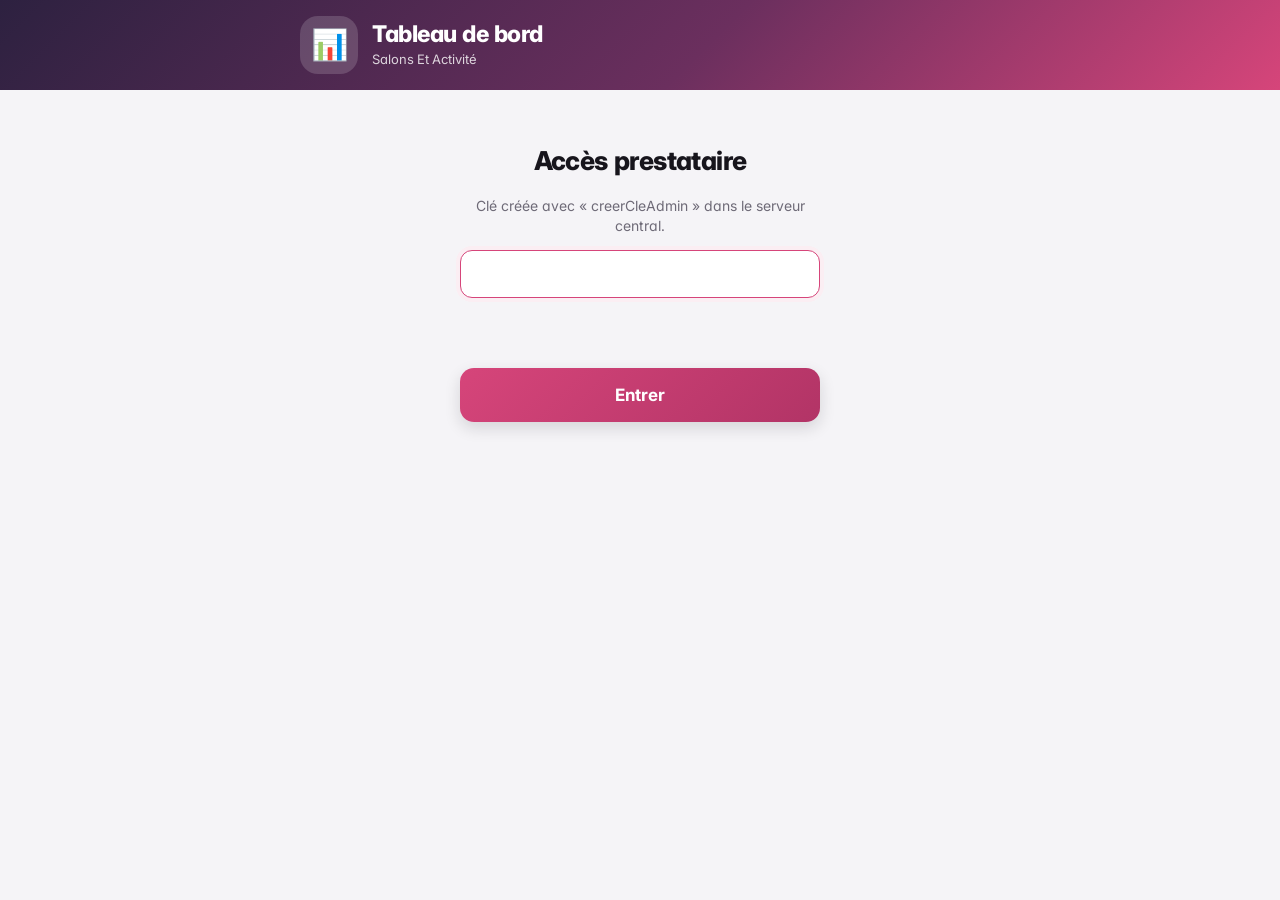
==== admin.html @ 856abd9c "Ouverture instantanee, journal allege, duree et taux horaire, import des clients, tableau de bord Co" ====
<!DOCTYPE html>
<html lang="fr">
<head>
<meta charset="utf-8">
<title>Tableau de bord – salons</title>
<meta name="viewport" content="width=device-width, initial-scale=1, viewport-fit=cover">
<meta name="robots" content="noindex, nofollow">
<meta name="theme-color" content="#17151c">
<meta name="color-scheme" content="light dark">
<link rel="icon" href="icon.svg" type="image/svg+xml">
<link rel="preconnect" href="https://fonts.googleapis.com">
<link rel="preconnect" href="https://fonts.gstatic.com" crossorigin>
<link href="https://fonts.googleapis.com/css2?family=Inter:wght@400;500;600;700;800&display=swap" rel="stylesheet">
<link rel="stylesheet" href="style.css?v=19">
<style>
  body { padding-bottom: 40px; }
  .chiffres { display: grid; grid-template-columns: repeat(2, minmax(0, 1fr)); gap: 10px; margin-bottom: 10px; }
  @media (min-width: 640px) { .chiffres { grid-template-columns: repeat(4, minmax(0, 1fr)); } }
  .etat { display: inline-flex; align-items: center; gap: 6px; font-size: 12px; font-weight: 700; padding: 3px 10px; border-radius: 999px; white-space: nowrap; }
  .etat.actif { background: var(--vert-clair); color: var(--vert); }
  .etat.calme { background: var(--alerte-fond); color: var(--alerte-texte); }
  .etat.endormi { background: var(--danger-clair); color: var(--rouge); }
  .etat.jamais { background: var(--fond); color: var(--gris); }
  .salon .ligne2 a { color: var(--rose); font-weight: 600; text-decoration: none; }
  .mini { display: flex; align-items: flex-end; gap: 3px; height: 28px; margin-top: 10px; }
  .mini i { flex: 1; background: var(--rose); border-radius: 3px 3px 0 0; min-height: 2px; opacity: .85; }
  .mini i.vide { background: var(--trait); }
  .legende-mini { display: flex; justify-content: space-between; font-size: 11px; color: var(--gris); margin-top: 3px; }
</style>
</head>
<body>
<header class="appbar">
  <div class="logo-entete logo-emoji" aria-hidden="true">📊</div>
  <div class="appbar-texte">
    <div class="titre">Tableau de bord</div>
    <div class="sous" id="sous">Salons et activité</div>
  </div>
</header>
<main>
  <section id="connexion" class="cache ecran-pin">
    <h1 class="titre-ecran" style="text-align:center">Accès prestataire</h1>
    <p class="discret" style="text-align:center">Clé créée avec « creerCleAdmin » dans le serveur central.</p>
    <input type="password" id="cle" autocomplete="off" aria-label="Clé" onkeydown="if(event.key==='Enter')entrer()">
    <p id="erreur" class="pin-msg"></p>
    <button class="gros" onclick="entrer()">Entrer</button>
  </section>
  <div id="chargement" class="chargement cache">Chargement…</div>
  <section id="tableau" class="cache">
    <div class="chiffres">
      <div class="stat vedette">Salons<b id="nbSalons">0</b></div>
      <div class="stat">Actifs (7 jours)<b id="nbActifs">0</b></div>
      <div class="stat">Saisies ce mois<b id="nbMois">0</b></div>
      <div class="stat">Jamais utilisés<b id="nbJamais">0</b></div>
    </div>
    <div class="filtres" id="filtres">
      <button class="puce on" data-f="tous">Tous</button>
      <button class="puce" data-f="actif">Actifs</button>
      <button class="puce" data-f="calme">Calmes</button>
      <button class="puce" data-f="endormi">À relancer</button>
      <button class="puce" data-f="jamais">Jamais utilisés</button>
    </div>
    <div id="liste" style="margin-top:12px"></div>
    <p class="discret">Actif : saisie dans les 7 derniers jours · Calme : 8 à 30 jours · À relancer : plus de 30 jours · Jamais utilisé : aucune saisie.
      L'activité est enregistrée depuis le 27/11/2026.</p>
    <button class="lien" onclick="sortir()">Se déconnecter</button>
  </section>
</main>
<div id="msg" class="msg" role="status"></div>
<script>
'use strict';
var SERVEUR = 'https://script.google.com/macros/s/AKfycbxWejimyOL5FGpNqy3qYO6JLQZswiVAsl_CDho2ueERr3MP3WwFob3f8E_UDSnLzZQE/exec';
var donnees = null, filtre = 'tous';
function $(id) { return document.getElementById(id); }
function el(tag, cls, txt) { var e = document.createElement(tag); if (cls) e.className = cls; if (txt !== undefined) e.textContent = txt; return e; }
function lsGet(k) { try { return localStorage.getItem(k); } catch (e) { return null; } }
function lsSet(k, v) { try { localStorage.setItem(k, v); } catch (e) { /* rien */ } }
function lsDel(k) { try { localStorage.removeItem(k); } catch (e) { /* rien */ } }
var jours = function (iso) { return iso ? Math.floor((Date.now() - new Date(iso).getTime()) / 864e5) : null; };
var depuis = function (iso) { var j = jours(iso); return j === null ? 'jamais' : j === 0 ? 'aujourd\'hui' : j === 1 ? 'hier' : 'il y a ' + j + ' jours'; };
var dateFr = function (iso) { return iso ? new Date(iso).toLocaleDateString('fr-FR') : ''; };

function etat(s) {
  var j = jours(s.saisie);
  if (j === null) return 'jamais';
  return j <= 7 ? 'actif' : j <= 30 ? 'calme' : 'endormi';
}
var LIBELLES = { actif: '● Actif', calme: '● Calme', endormi: '● À relancer', jamais: '○ Jamais utilisé' };

function entrer() {
  var cle = $('cle').value.trim() || lsGet('cle_admin_suivi') || '';
  if (!cle) return montrerConnexion();
  $('connexion').classList.add('cache'); $('chargement').classList.remove('cache');
  fetch(SERVEUR, { method: 'POST', credentials: 'omit', body: JSON.stringify({ action: 'admin', cle: cle }) })
    .then(function (r) { return r.json(); })
    .then(function (j) {
      if (!j.ok) throw new Error(j.erreur);
      lsSet('cle_admin_suivi', cle); donnees = j.data; afficher();
    })
    .catch(function (e) { lsDel('cle_admin_suivi'); montrerConnexion(e && e.message && !/fetch/i.test(e.message) ? e.message : 'Pas de connexion internet.'); });
}
function montrerConnexion(msg) {
  $('chargement').classList.add('cache'); $('tableau').classList.add('cache'); $('connexion').classList.remove('cache');
  $('erreur').textContent = msg || ''; $('cle').value = ''; $('cle').focus();
}
function sortir() { lsDel('cle_admin_suivi'); montrerConnexion(); }

function afficher() {
  var salons = donnees.salons.slice();
  var moisCourant = new Date().toISOString().slice(0, 7);
  salons.forEach(function (s) { s.etat = etat(s); s.nbMois = (s.mois || {})[moisCourant] || 0; });
  salons.sort(function (a, b) { return (b.saisie || b.vu || b.inscrit || '').localeCompare(a.saisie || a.vu || a.inscrit || ''); });
  $('nbSalons').textContent = salons.length;
  $('nbActifs').textContent = salons.filter(function (s) { return s.etat === 'actif'; }).length;
  $('nbMois').textContent = salons.reduce(function (t, s) { return t + s.nbMois; }, 0);
  $('nbJamais').textContent = salons.filter(function (s) { return s.etat === 'jamais'; }).length;
  $('sous').textContent = 'Mis à jour ' + new Date(donnees.maintenant).toLocaleTimeString('fr-FR', { hour: '2-digit', minute: '2-digit' });
  var z = $('liste'); z.innerHTML = '';
  var liste = salons.filter(function (s) { return filtre === 'tous' || s.etat === filtre; });
  if (!liste.length) z.appendChild(el('p', 'discret', 'Aucun salon ici.'));
  liste.forEach(function (s) {
    var k = el('div', 'carte salon');
    var l1 = el('div', 'ligne1'); l1.appendChild(el('span', '', s.nom)); l1.appendChild(el('span', 'etat ' + s.etat, LIBELLES[s.etat]));
    k.appendChild(l1);
    k.appendChild(el('div', 'ligne2', [s.metier, s.inscrit ? 'inscrit le ' + dateFr(s.inscrit) : 'installé à la main'].filter(Boolean).join(' · ')));
    k.appendChild(el('div', 'ligne2', 'Dernière saisie : ' + depuis(s.saisie) + ' · dernière ouverture : ' + depuis(s.vu) + ' · ' + s.nbMois + ' saisie' + (s.nbMois > 1 ? 's' : '') + ' ce mois'));
    // Saisies des 6 derniers mois
    var mini = el('div', 'mini'), mois = [], max = 1;
    for (var i = 5; i >= 0; i--) { var d = new Date(); d.setDate(1); d.setMonth(d.getMonth() - i); var cle = d.toISOString().slice(0, 7); var n = (s.mois || {})[cle] || 0; mois.push([cle, n]); max = Math.max(max, n); }
    mois.forEach(function (m) { var b = el('i', m[1] ? '' : 'vide'); b.style.height = Math.max(8, m[1] / max * 100) + '%'; b.title = m[0] + ' : ' + m[1] + ' saisie(s)'; mini.appendChild(b); });
    k.appendChild(mini);
    var lg = el('div', 'legende-mini'); lg.appendChild(el('span', '', 'il y a 6 mois')); lg.appendChild(el('span', '', 'ce mois')); k.appendChild(lg);
    var l3 = el('div', 'ligne2');
    if (s.email) { var a = el('a', '', '✉️ ' + s.email); a.href = 'mailto:' + s.email; l3.appendChild(a); l3.appendChild(document.createTextNode('  ')); }
    // (pas de lien direct : l'ouvrir ici remplacerait ton propre salon sur cet appareil)
    var o = el('a', '', '🔗 Copier son lien'); o.href = '#'; o.onclick = function (ev) { ev.preventDefault(); if (navigator.clipboard) navigator.clipboard.writeText(s.lien).then(function () { var m = $('msg'); m.textContent = '✅ Lien copié'; m.style.display = 'block'; setTimeout(function () { m.style.display = 'none'; }, 2000); }); }; l3.appendChild(o);
    k.appendChild(l3);
    z.appendChild(k);
  });
  $('chargement').classList.add('cache'); $('connexion').classList.add('cache'); $('tableau').classList.remove('cache');
}
document.querySelectorAll('#filtres .puce').forEach(function (b) {
  b.onclick = function () { filtre = b.dataset.f; document.querySelectorAll('#filtres .puce').forEach(function (x) { x.classList.toggle('on', x === b); }); afficher(); };
});
if (lsGet('cle_admin_suivi')) entrer(); else montrerConnexion();
</script>
</body>
</html>
---- style.css ----
/* ===== Suivi des prestations – design 2 =====
   Couleurs pilotées par le thème du salon (variables réglées par l'application) :
   --prune (foncé), --rose (accent), --rose-2 (accent clair), --rose-clair (fond teinté),
   --degrade (en-têtes), --degrade-bouton (boutons). */
:root {
  --prune: #3b2a4f;
  --rose: #d6457a;
  --rose-2: #ee7aa2;
  --rose-clair: #fbeef3;
  --degrade: linear-gradient(135deg, #2d2140 0%, #6b2f5e 55%, #d6457a 100%);
  --degrade-bouton: linear-gradient(135deg, #d6457a 0%, #b23466 100%);
  --vert: #138a5b;
  --vert-clair: #e6f5ee;
  --rouge: #c8333d;
  --texte: #17151c;
  --texte-2: #5d5966;
  --gris: #6e6a77;
  --trait: #e9e7ee;
  --fond: #f5f4f7;
  --carte: #ffffff;
  --rayon: 16px;
  --ombre: 0 1px 2px rgba(23, 21, 28, .05), 0 4px 16px rgba(23, 21, 28, .05);
  --ombre-forte: 0 8px 24px rgba(23, 21, 28, .16);
  --nav-h: 72px;
  --champ: #ffffff;
  --teinte: var(--rose-clair);
  --accent-texte: var(--prune);
  --puce-on: var(--prune);
  --entete-table: var(--entete-table);
  --verre: rgba(255, 255, 255, .95);
  --danger-clair: var(--danger-clair);
  --alerte-fond: #fff6e6;
  --alerte-texte: #8a5a00;
  --discret-2: #c4c0cb;
  --nav-inactif: #9a96a3;
  --annee-prec: #cfcbd6;
  color-scheme: light;
}
* { box-sizing: border-box; -webkit-tap-highlight-color: transparent; }
html { scroll-behavior: smooth; }
body {
  margin: 0; background: var(--fond); color: var(--texte);
  font-family: "Inter", -apple-system, "Segoe UI", Roboto, Arial, sans-serif; font-size: 16px; line-height: 1.45;
  -webkit-font-smoothing: antialiased; padding-bottom: calc(var(--nav-h) + 28px + env(safe-area-inset-bottom));
  font-feature-settings: "tnum" 1, "cv11" 1;
}
button { font-family: inherit; }
.cache { display: none !important; }

/* ---------- En-tête ---------- */
.appbar {
  position: sticky; top: 0; z-index: 8; background: var(--degrade); color: #fff;
  padding: calc(14px + env(safe-area-inset-top)) 20px 14px;
}
.appbar-texte { max-width: 680px; margin: 0 auto; }
.appbar .titre {
  font-size: 23px; font-weight: 800; letter-spacing: -.5px; line-height: 1.15;
  display: -webkit-box; -webkit-line-clamp: 2; -webkit-box-orient: vertical; overflow: hidden; overflow-wrap: anywhere;
}
.appbar .sous { font-size: 13px; opacity: .8; margin-top: 3px; text-transform: capitalize; }
.logo-entete {
  flex: 0 0 auto; width: 58px; height: 58px; border-radius: 18px; overflow: hidden; background: #fff;
  box-shadow: 0 4px 14px rgba(0, 0, 0, .22); display: flex; align-items: center; justify-content: center;
}
.logo-entete img { width: 100%; height: 100%; object-fit: cover; }
.logo-entete.logo-emoji { background: rgba(255, 255, 255, .16); box-shadow: none; font-size: 30px; }

main { max-width: 680px; margin: 0 auto; padding: 18px 16px 8px; }
section { animation: entree .22s ease; }
@keyframes entree { from { opacity: 0; transform: translateY(4px); } to { opacity: 1; transform: none; } }

/* ---------- Titres et textes ---------- */
.titre-ecran { font-size: 26px; font-weight: 800; letter-spacing: -.6px; margin: 4px 0 16px; color: var(--texte); }
.titre-section { font-size: 13px; font-weight: 700; text-transform: uppercase; letter-spacing: .6px; color: var(--gris); margin: 26px 2px 10px; }
.titre-bloc { font-size: 17px; font-weight: 700; margin: 0 0 12px; display: flex; align-items: center; }
h2 { font-size: 17px; font-weight: 700; }
.sous-titre { font-size: 13px; font-weight: 700; color: var(--gris); text-transform: uppercase; letter-spacing: .5px; margin: 18px 0 8px; }
.discret { color: var(--gris); font-size: 14px; }
.etiquette { display: block; font-size: 13px; font-weight: 600; color: var(--texte-2); margin: 14px 0 6px; }
.etape {
  display: inline-flex; width: 24px; height: 24px; border-radius: 8px; background: var(--teinte); color: var(--rose);
  align-items: center; justify-content: center; font-size: 13px; font-weight: 800; margin-right: 10px;
}

/* ---------- Champs ---------- */
input[type=text], input[type=search], input[type=number], input[type=date], input[type=time], input[type=password], input[type=tel], select, textarea {
  width: 100%; font-size: 16px; font-family: inherit; color: var(--texte); background: var(--champ);
  border: 1.5px solid var(--trait); border-radius: 12px; padding: 12px 14px; min-height: 48px;
  transition: border-color .15s, box-shadow .15s; -webkit-appearance: none; appearance: none;
}
select { background-image: linear-gradient(45deg, transparent 50%, var(--gris) 50%), linear-gradient(135deg, var(--gris) 50%, transparent 50%);
  background-position: calc(100% - 20px) 50%, calc(100% - 15px) 50%; background-size: 5px 5px; background-repeat: no-repeat; padding-right: 36px; }
textarea { resize: vertical; min-height: 96px; }
input:focus, select:focus, textarea:focus { outline: none; border-color: var(--rose); box-shadow: 0 0 0 4px var(--teinte); }
::placeholder { color: var(--gris); opacity: .75; }
.champ-recherche { position: relative; }
.champ-recherche svg { position: absolute; left: 14px; top: 50%; transform: translateY(-50%); color: var(--gris); }
.champ-recherche input { padding-left: 42px; }

/* ---------- Cartes ---------- */
.carte { background: var(--carte); border: 1px solid var(--trait); border-radius: var(--rayon); padding: 16px; margin-bottom: 10px; box-shadow: var(--ombre); }
.carte .ligne1 { display: flex; justify-content: space-between; align-items: center; gap: 10px; font-weight: 700; }
.carte .ligne2 { color: var(--gris); font-size: 14px; margin-top: 4px; line-height: 1.4; }
.cliquable { cursor: pointer; transition: transform .1s, box-shadow .15s; }
.cliquable:active { transform: scale(.985); }
.chevron { color: var(--discret-2); font-size: 22px; line-height: 1; font-weight: 400; }
.bloc { background: var(--carte); border: 1px solid var(--trait); border-radius: 20px; padding: 18px 16px; margin-bottom: 12px; box-shadow: var(--ombre); }
.badge { display: inline-block; background: var(--vert-clair); color: var(--vert); border-radius: 999px; padding: 3px 10px; font-size: 12px; font-weight: 700; white-space: nowrap; }

/* ---------- Boutons ---------- */
.gros {
  width: 100%; min-height: 54px; padding: 14px 18px; border: none; border-radius: 14px; background: var(--degrade-bouton); color: #fff;
  font-size: 17px; font-weight: 700; letter-spacing: -.1px; margin-top: 18px; cursor: pointer; box-shadow: 0 6px 16px rgba(23, 21, 28, .14);
  transition: transform .1s, opacity .2s;
}
.gros:active { transform: scale(.98); }
.gros:disabled { opacity: .5; box-shadow: none; }
.gros.secondaire { background: var(--carte); color: var(--rose); border: 1.5px solid var(--rose); box-shadow: none; }
.bouton-lien { display: block; text-align: center; text-decoration: none; line-height: 26px; }
.lien { background: none; border: none; color: var(--rose); font-size: 15px; font-weight: 600; cursor: pointer; padding: 8px 0; min-height: 40px; }
.lien.danger { color: var(--rouge); }
.retour { margin: -4px 0 4px; }

/* ---------- Accueil ---------- */
.hero { background: var(--degrade); color: #fff; border-radius: 24px; padding: 22px 20px 20px; box-shadow: var(--ombre-forte); margin-bottom: 12px; }
.hero-label { font-size: 13px; font-weight: 600; opacity: .85; text-transform: uppercase; letter-spacing: .6px; }
.hero-montant { font-size: 44px; font-weight: 800; letter-spacing: -1.5px; margin: 6px 0 2px; }
.hero-sous { font-size: 15px; opacity: .9; }
.hero-bouton {
  margin-top: 18px; width: 100%; min-height: 50px; border: none; border-radius: 14px; background: #fff; color: var(--prune);
  font-size: 16px; font-weight: 700; display: flex; align-items: center; justify-content: center; gap: 8px; cursor: pointer;
}
.raccourcis { display: grid; grid-template-columns: repeat(3, minmax(0, 1fr)); gap: 10px; margin-top: 2px; }
.raccourci {
  background: var(--carte); border: 1px solid var(--trait); border-radius: 16px; padding: 14px 8px; min-height: 84px; box-shadow: var(--ombre);
  display: flex; flex-direction: column; align-items: center; justify-content: center; gap: 8px; font-size: 13px; font-weight: 600; color: var(--texte); cursor: pointer;
}
.raccourci-icone { width: 38px; height: 38px; border-radius: 12px; background: var(--teinte); color: var(--rose); display: flex; align-items: center; justify-content: center; }
body.sans-achats .raccourcis { grid-template-columns: repeat(2, minmax(0, 1fr)); }

/* ---------- Saisie ---------- */
.liste { display: flex; flex-direction: column; gap: 8px; margin-top: 10px; }
.choix {
  display: flex; justify-content: space-between; align-items: center; gap: 8px; padding: 14px 16px; min-height: 54px; border-radius: 14px;
  border: 1.5px solid var(--trait); background: var(--carte); font-size: 16px; font-weight: 600; cursor: pointer; text-align: left; width: 100%; color: var(--texte);
}
.choix small { color: var(--gris); font-size: 13px; font-weight: 500; text-align: right; }
.choix.nouvelle { border-style: dashed; border-color: var(--rose-2); background: var(--teinte); color: var(--rose); }
.selection {
  display: flex; justify-content: space-between; align-items: center; padding: 14px 16px; border-radius: 14px;
  background: var(--teinte); border: 1.5px solid var(--rose); font-size: 18px; font-weight: 700; color: var(--accent-texte);
}
.grille { display: grid; grid-template-columns: repeat(2, minmax(0, 1fr)); gap: 8px; }
.presta {
  position: relative; padding: 12px; border-radius: 14px; border: 1.5px solid var(--trait); background: var(--carte); color: var(--texte);
  font-size: 14px; font-weight: 600; line-height: 1.3; text-align: left; min-height: 64px; cursor: pointer; transition: border-color .12s, background .12s;
}
.presta b { display: block; font-size: 14px; color: var(--rose); margin-top: 4px; font-weight: 700; }
.presta.on { border-color: var(--rose); background: var(--teinte); color: var(--accent-texte); box-shadow: inset 0 0 0 1px var(--rose); }
.presta.on::after {
  content: "✓"; position: absolute; top: 8px; right: 10px; width: 20px; height: 20px; border-radius: 50%; background: var(--rose); color: #fff;
  font-size: 12px; font-weight: 800; display: flex; align-items: center; justify-content: center;
}
.options .presta { min-height: 52px; }
.total { display: flex; align-items: center; gap: 10px; }
.total input { max-width: 160px; font-size: 24px; font-weight: 800; }
.euro-grand { font-size: 22px; font-weight: 700; color: var(--gris); }
.fidelite { padding: 12px 14px; border-radius: 12px; font-size: 15px; margin-top: 12px; line-height: 1.4; }
.fidelite.offre { background: var(--vert-clair); color: var(--vert); font-weight: 700; border: 1.5px solid var(--vert); }
.fidelite.info { background: var(--fond); color: var(--texte-2); }
.paiements { display: flex; flex-wrap: wrap; gap: 8px; }
.quand { display: grid; grid-template-columns: 1.4fr 1fr; gap: 10px; }
body.sans-heure .quand { grid-template-columns: 1fr; }

/* Barre d'encaissement fixe (au-dessus de la navigation) */
.barre-caisse {
  position: fixed; left: 0; right: 0; bottom: calc(var(--nav-h) + env(safe-area-inset-bottom)); z-index: 6;
  background: var(--verre); backdrop-filter: blur(16px); -webkit-backdrop-filter: blur(16px);
  border-top: 1px solid var(--trait); padding: 10px 16px; display: flex; align-items: center; gap: 14px;
}
.barre-caisse > * { max-width: 680px; }
.barre-caisse-texte { display: flex; flex-direction: column; min-width: 0; flex: 1 1 auto; padding-left: max(0px, calc((100vw - 680px) / 2)); }
.barre-caisse-texte span { font-size: 12px; font-weight: 600; color: var(--gris); text-transform: uppercase; letter-spacing: .5px; }
.barre-caisse-texte b { font-size: 24px; font-weight: 800; letter-spacing: -.6px; color: var(--texte); white-space: nowrap; overflow: hidden; text-overflow: ellipsis; }
.barre-caisse .gros { width: auto; flex: 0 0 auto; margin: 0; min-height: 50px; padding: 12px 26px; margin-right: max(0px, calc((100vw - 680px) / 2)); }
body.en-saisie { padding-bottom: calc(var(--nav-h) + 96px + env(safe-area-inset-bottom)); }

/* Confirmation */
.succes { text-align: center; padding: 28px 4px; }
.succes-rond {
  width: 76px; height: 76px; margin: 10px auto 14px; border-radius: 50%; background: var(--vert-clair); color: var(--vert);
  display: flex; align-items: center; justify-content: center; font-size: 36px; font-weight: 800; animation: rebond .45s ease;
}
@keyframes rebond { 0% { transform: scale(.5); } 70% { transform: scale(1.1); } 100% { transform: scale(1); } }
.succes-montant { font-size: 32px; font-weight: 800; letter-spacing: -1px; margin: 10px 0 6px; }
.encaisser-ligne { font-size: 20px; font-weight: 800; margin-top: 14px; }
.encaisser-ligne:empty { display: none; }

/* ---------- Clients ---------- */
.filtres { display: flex; gap: 8px; overflow-x: auto; padding: 12px 2px 4px; scrollbar-width: none; }
.filtres::-webkit-scrollbar { display: none; }
.puce {
  flex: 0 0 auto; padding: 9px 14px; min-height: 40px; border-radius: 999px; border: 1.5px solid var(--trait); background: var(--carte);
  font-size: 14px; font-weight: 600; cursor: pointer; white-space: nowrap; color: var(--texte-2);
}
.puce.on { background: var(--puce-on); border-color: var(--puce-on); color: #fff; }
.trier { display: flex; align-items: center; gap: 10px; margin-top: 10px; font-size: 14px; font-weight: 600; color: var(--gris); }
.trier select { flex: 1; font-size: 15px; min-height: 44px; padding: 10px 36px 10px 12px; }
.points { display: flex; gap: 5px; margin-top: 10px; }
.points i { width: 16px; height: 16px; border-radius: 50%; border: 2px solid var(--trait); background: var(--carte); }
.points i.plein { background: var(--rose); border-color: var(--rose); }
.points i.cadeau { border-color: var(--vert); border-style: dashed; }
.liens-clientes { display: flex; flex-wrap: wrap; gap: 8px; margin-top: 10px; }
.liens-clientes .puce { background: var(--teinte); border-color: transparent; color: var(--accent-texte); }

/* Fiche */
.fiche-entete { background: var(--degrade); color: #fff; border: none; box-shadow: var(--ombre-forte); padding: 20px; }
.fiche-entete .ligne2 { color: rgba(255, 255, 255, .85); }
.fiche-entete .points i { border-color: rgba(255, 255, 255, .55); background: transparent; }
.fiche-entete .points i.plein { background: #fff; border-color: #fff; }
.fiche-entete .points i.cadeau { border-color: #aef0cf; }
.fiche-nom { font-size: 26px; font-weight: 800; letter-spacing: -.6px; }
.contact { display: flex; flex-wrap: wrap; gap: 8px; margin-top: 10px; }
.bouton-contact {
  flex: 1 1 40%; text-align: center; padding: 12px; min-height: 46px; border-radius: 12px; background: var(--teinte); color: var(--accent-texte);
  font-weight: 700; text-decoration: none; font-size: 15px;
}

/* ---------- Statistiques et bilan ---------- */
.stats { display: grid; grid-template-columns: repeat(2, minmax(0, 1fr)); gap: 10px; margin-bottom: 10px; }
.stat {
  background: var(--carte); border: 1px solid var(--trait); border-radius: var(--rayon); padding: 14px 16px; box-shadow: var(--ombre);
  font-size: 12px; font-weight: 700; color: var(--gris); text-transform: uppercase; letter-spacing: .5px;
}
.stat b { display: block; font-size: 26px; font-weight: 800; letter-spacing: -.8px; color: var(--texte); margin-top: 6px; text-transform: none; }
.stat.vedette { background: var(--degrade); border: none; color: rgba(255, 255, 255, .85); }
.stat.vedette b { color: #fff; }
.stat-large { margin-bottom: 10px; }
body.sans-achats .stats-annee { grid-template-columns: 1fr; }
.jauge .ligne1 { margin-bottom: 10px; }
.jauge .fond { height: 10px; border-radius: 6px; background: var(--fond); overflow: hidden; }
.jauge .plein { height: 100%; border-radius: 6px; background: var(--degrade-bouton); transition: width .6s ease; }
.jauge.alerte .plein { background: linear-gradient(135deg, #f59f00, #d64545); }
.jauge .ligne2 { margin-top: 10px; }
.cat { margin-bottom: 14px; }
.cat:last-child { margin-bottom: 0; }
.cat .ligne1 { font-weight: 600; font-size: 15px; }
.barre { height: 8px; border-radius: 5px; background: var(--rose); margin-top: 6px; opacity: .85; }
.negatif { color: var(--rouge) !important; }
.table-boite { background: var(--carte); border: 1px solid var(--trait); border-radius: var(--rayon); overflow-x: auto; box-shadow: var(--ombre); }
table { width: 100%; border-collapse: collapse; }
th { background: var(--entete-table); color: var(--gris); font-size: 12px; text-transform: uppercase; letter-spacing: .4px; font-weight: 700; }
td, th { padding: 12px 12px; border-bottom: 1px solid var(--trait); text-align: left; font-size: 14px; }
td.n, th.n { text-align: right; white-space: nowrap; }
tr:last-child td { border-bottom: none; }
.total-ligne td { font-weight: 800; background: var(--entete-table); }

/* ---------- Plus (menu) ---------- */
.salon-carte .ligne1 { font-size: 18px; }
.menu { background: var(--carte); border: 1px solid var(--trait); border-radius: var(--rayon); box-shadow: var(--ombre); overflow: hidden; }
.menu-ligne {
  width: 100%; display: flex; align-items: center; gap: 14px; padding: 14px 16px; min-height: 64px; background: var(--carte); border: none;
  border-bottom: 1px solid var(--trait); cursor: pointer; text-align: left; color: var(--texte);
}
.menu-ligne:last-child { border-bottom: none; }
.menu-ligne:active { background: var(--fond); }
.menu-icone { width: 38px; height: 38px; border-radius: 12px; background: var(--teinte); color: var(--rose); display: flex; align-items: center; justify-content: center; flex: 0 0 auto; }
.menu-texte { flex: 1; display: flex; flex-direction: column; min-width: 0; }
.menu-texte b { font-size: 16px; font-weight: 700; }
.menu-texte small { font-size: 13px; color: var(--gris); margin-top: 2px; }

/* ---------- Tarifs et offres ---------- */
.ligne-tarif { display: flex; gap: 8px; align-items: center; margin-bottom: 8px; }
.ligne-tarif input[type=text] { flex: 1; font-size: 15px; padding: 10px 12px; min-height: 44px; }
.ligne-tarif .prix-tarif { width: 86px; flex: 0 0 86px; font-size: 15px; padding: 10px; min-height: 44px; text-align: right; font-weight: 700; }
.ligne-tarif .euro { color: var(--gris); font-weight: 700; }
.ligne-tarif .duree-tarif { width: 64px; flex: 0 0 64px; font-size: 15px; padding: 10px 6px; min-height: 44px; text-align: center; }
.taux-tarif { font-size: 12.5px; color: var(--gris); margin: -4px 0 10px 4px; }
.taux-tarif:empty { display: none; }
.stat-detail { display: block; font-size: 12.5px; font-weight: 500; color: var(--gris); text-transform: none; letter-spacing: 0; margin-top: 6px; }
body.synchro .appbar .sous::after { content: " · mise à jour…"; }
.supprimer { flex: 0 0 44px; height: 44px; border-radius: 12px; border: none; background: #fbe9ec; color: var(--rouge); font-size: 15px; font-weight: 800; cursor: pointer; }
.bascule { display: flex; gap: 6px; }
.actions { display: flex; gap: 18px; margin-top: 6px; }
.carte.offre-active { background: var(--vert-clair); border-color: color-mix(in srgb, var(--vert) 30%, transparent); }
.carte.offre-pause { background: var(--carte); }
.carte.offre-pause .ligne1 { color: var(--gris); }
.ligne2.etat { font-weight: 700; }
.offre-active .ligne2.etat { color: var(--vert); }

/* ---------- Navigation ---------- */
.navbar {
  position: fixed; left: 0; right: 0; bottom: 0; z-index: 7; height: calc(var(--nav-h) + env(safe-area-inset-bottom));
  padding-bottom: env(safe-area-inset-bottom); background: var(--verre); backdrop-filter: blur(16px); -webkit-backdrop-filter: blur(16px);
  border-top: 1px solid var(--trait); display: flex; align-items: center; justify-content: space-around;
}
.navbar button {
  flex: 1; max-width: 120px; height: 100%; border: none; background: none; color: var(--nav-inactif); cursor: pointer;
  display: flex; flex-direction: column; align-items: center; justify-content: center; gap: 4px; font-size: 11.5px; font-weight: 600;
}
.navbar button.actif { color: var(--rose); }
.navbar button.actif svg { stroke-width: 2.4; }
.navbar .fab {
  flex: 0 0 auto; width: 60px; height: 60px; max-width: none; border-radius: 20px; margin-top: -26px; background: var(--degrade-bouton);
  color: #fff; box-shadow: 0 10px 22px rgba(23, 21, 28, .25); transition: transform .12s;
}
.navbar .fab:active { transform: scale(.94); }
.navbar .fab.actif { color: #fff; }

/* ---------- Divers ---------- */
.bandeau {
  position: sticky; top: 92px; z-index: 6; margin: 10px 16px 0; padding: 12px 14px; border-radius: 12px;
  background: var(--alerte-fond); color: var(--alerte-texte); font-size: 14px; font-weight: 600; box-shadow: var(--ombre);
}
.msg {
  position: fixed; left: 16px; right: 16px; bottom: calc(var(--nav-h) + 108px + env(safe-area-inset-bottom)); max-width: 600px; margin: 0 auto;
  background: #1f1c25; color: #fff; padding: 14px 16px; border-radius: 14px; font-size: 15px; font-weight: 600;
  display: none; z-index: 20; box-shadow: var(--ombre-forte); animation: entree .2s ease;
}
.chargement { text-align: center; color: var(--gris); padding: 90px 0; font-weight: 600; }
.chargement::before {
  content: ""; display: block; width: 34px; height: 34px; margin: 0 auto 16px; border-radius: 50%;
  border: 3px solid var(--trait); border-top-color: var(--rose); animation: tourne .8s linear infinite;
}
@keyframes tourne { to { transform: rotate(360deg); } }
.ecran-pin { max-width: 360px; margin: 0 auto; padding-top: 30px; }
.pin-icone { width: 64px; height: 64px; margin: 0 auto 8px; border-radius: 20px; background: var(--teinte); color: var(--rose); display: flex; align-items: center; justify-content: center; }
.champ-pin { text-align: center; font-size: 28px !important; letter-spacing: 10px; font-weight: 700; margin-top: 8px; }
.pin-msg { color: var(--rouge); font-weight: 600; text-align: center; min-height: 20px; }

/* Modale (feuille du bas) */
.modale { position: fixed; inset: 0; background: rgba(23, 21, 28, .45); z-index: 30; display: flex; align-items: flex-end; justify-content: center; animation: entree .2s ease; }
.feuille {
  background: var(--fond); width: 100%; max-width: 680px; max-height: 92vh; overflow-y: auto; border-radius: 24px 24px 0 0;
  padding: 10px 18px calc(24px + env(safe-area-inset-bottom)); box-shadow: 0 -10px 30px rgba(23, 21, 28, .2);
}
.feuille-poignee { width: 40px; height: 5px; border-radius: 3px; background: var(--discret-2); margin: 4px auto 8px; }

/* Modules désactivés (onglet Réglages du Google Sheet) */
body.sans-fidelite .m-fidelite, body.sans-offres .m-offres, body.sans-options .m-options,
body.sans-paiement .m-paiement, body.sans-achats .m-achats, body.sans-fiche .m-fiche,
body.sans-heure .m-heure { display: none !important; }
body:not(.sans-fiche) .m-sans-fiche { display: none !important; }
body.sans-offres.sans-fidelite .m-offres-ou-fidelite { display: none !important; }

@media (min-width: 720px) {
  .grille { grid-template-columns: repeat(3, minmax(0, 1fr)); }
}


/* ---------- Graphique du bilan ---------- */
.graphique .ligne1 { margin-bottom: 4px; }
.legende { display: flex; gap: 16px; font-size: 13px; font-weight: 600; color: var(--texte-2); margin: 6px 0 4px; min-height: 18px; }
.legende span { display: inline-flex; align-items: center; gap: 6px; }
.legende i { width: 10px; height: 10px; border-radius: 3px; display: inline-block; }
.graph-zone svg { display: block; width: 100%; height: auto; overflow: visible; touch-action: manipulation; }
.g-cur { fill: var(--rose); }
.g-prec { fill: var(--annee-prec); }
.g-grille { stroke: var(--trait); stroke-width: 1; }
.g-txt { fill: var(--gris); font-size: 10.5px; font-family: inherit; }
.g-txt.on { fill: var(--texte); font-weight: 800; }
.g-bande { fill: var(--teinte); }
.g-cible { fill: transparent; cursor: pointer; }
.graph-detail { margin-top: 10px; padding: 10px 12px; border-radius: 12px; background: var(--fond); font-size: 14px; line-height: 1.5; color: var(--texte-2); }
.graph-detail b { color: var(--texte); }
.graph-detail:empty { display: none; }

/* ---------- Livre des recettes ---------- */
.actions-export { display: flex; flex-direction: column; gap: 0; }
.actions-export .gros { margin-top: 10px; }
.table-recettes td, .table-recettes th { padding: 10px 10px; font-size: 13.5px; }
.table-recettes td:nth-child(1), .table-recettes td:nth-child(2) { white-space: nowrap; }
.entete-impression { display: none; }
@media screen and (max-width: 560px) { .table-recettes th:nth-child(2), .table-recettes td:nth-child(2) { display: none; } }
.carte .ligne1 > span:last-child:not(:first-child) { flex: 0 0 auto; white-space: nowrap; }
.lien-carte { background: none; border: none; padding: 0; font: inherit; color: inherit; text-align: left; width: 100%; cursor: pointer; }
.rang { display: inline-flex; width: 26px; height: 26px; border-radius: 8px; background: var(--teinte); color: var(--accent-texte); align-items: center; justify-content: center; font-size: 13px; font-weight: 800; margin-right: 10px; flex: 0 0 auto; }

@media print {
  :root { --texte: #000; --gris: #444; --trait: #bbb; --carte: #fff; --fond: #fff; --entete-table: #eee; color-scheme: light; }
  body { background: #fff; padding: 0; font-size: 11pt; }
  .appbar, .navbar, .bandeau, .msg, .ne-pas-imprimer, .barre-caisse { display: none !important; }
  main { max-width: none; padding: 0; }
  section { animation: none; }
  .stat, .table-boite, .carte { box-shadow: none; }
  .stat.vedette { background: #fff; border: 1px solid #bbb; color: #444; }
  .stat.vedette b { color: #000; }
  .entete-impression { display: block; margin-bottom: 14px; }
  .entete-impression h1 { font-size: 20pt; margin: 0 0 4px; }
  .entete-impression p { margin: 2px 0; color: #444; }
  .table-boite { overflow: visible; border: none; }
  .table-recettes td, .table-recettes th { font-size: 10pt; padding: 5px 6px; }
  tr { break-inside: avoid; }
}


/* ---------- En-tête : bouton Plus ---------- */
.appbar { display: flex; align-items: center; gap: 14px; padding-top: calc(16px + env(safe-area-inset-top)); padding-bottom: 16px; }
.appbar-texte { flex: 1; min-width: 0; }
.appbar-bouton {
  flex: 0 0 auto; width: 42px; height: 42px; border-radius: 13px; border: none; background: rgba(255, 255, 255, .16); color: #fff;
  display: flex; align-items: center; justify-content: center; cursor: pointer;
}
.appbar-bouton:active { transform: scale(.94); }
@media (min-width: 720px) { .appbar { padding-left: calc((100vw - 680px) / 2); padding-right: calc((100vw - 680px) / 2); } }

/* ---------- Agenda ---------- */
.agenda-tete { display: flex; justify-content: space-between; align-items: center; }
.agenda-tete .titre-ecran { margin-bottom: 10px; }
.semaine { display: flex; align-items: center; gap: 4px; }
.fleche { flex: 0 0 32px; height: 64px; border: none; background: none; color: var(--gris); font-size: 26px; cursor: pointer; }
.jours { flex: 1; display: grid; grid-template-columns: repeat(7, minmax(0, 1fr)); gap: 4px; }
.jour {
  display: flex; flex-direction: column; align-items: center; gap: 2px; padding: 8px 0 6px; border-radius: 14px; border: 1.5px solid transparent;
  background: var(--carte); color: var(--texte); cursor: pointer; min-height: 64px; font-family: inherit;
}
.jour small { font-size: 11px; font-weight: 600; color: var(--gris); text-transform: capitalize; }
.jour b { font-size: 17px; font-weight: 800; }
.jour i { font-style: normal; font-size: 10px; font-weight: 800; min-width: 16px; height: 16px; line-height: 16px; border-radius: 8px; }
.jour i.plein { background: var(--teinte); color: var(--accent-texte); }
.jour.auj { border-color: var(--rose); }
.jour.on { background: var(--puce-on); color: #fff; border-color: var(--puce-on); }
.jour.on small { color: rgba(255, 255, 255, .8); }
.jour.on i.plein { background: rgba(255, 255, 255, .25); color: #fff; }
.rdv { display: flex; gap: 14px; align-items: flex-start; }
.rdv-heure { flex: 0 0 auto; display: flex; flex-direction: column; align-items: center; min-width: 50px; padding-right: 12px; border-right: 3px solid var(--rose); }
.rdv-heure b { font-size: 17px; font-weight: 800; }
.rdv-heure small { font-size: 12px; color: var(--gris); }
.rdv-corps { flex: 1; min-width: 0; }
.rdv-corps .actions { flex-wrap: wrap; gap: 4px 18px; }
.rdv-fait .rdv-heure { border-right-color: var(--vert); }
.rdv-annule { opacity: .55; }
.rdv-annule .rdv-heure { border-right-color: var(--trait); }
.badge-gris { background: var(--fond); color: var(--gris); }
.badge-alerte { background: var(--alerte-fond); color: var(--alerte-texte); }
.lien-a { text-decoration: none; display: inline-flex; align-items: center; }
.rappels .liens-clientes .puce { text-decoration: none; }
.rappels .liens-clientes .puce.envoye { background: var(--fond); color: var(--gris); }

/* ---------- Code de secours ---------- */
.secours-boite { margin-top: 10px; padding: 14px; border-radius: 14px; background: var(--fond); border: 1.5px dashed var(--rose); text-align: center; }
.secours-code { font-size: 24px; font-weight: 800; letter-spacing: 2px; font-family: ui-monospace, "SF Mono", Menlo, Consolas, monospace; user-select: all; }

/* ---------- Carte Bienvenue ---------- */
.bienvenue { border: 1.5px solid var(--rose); }
.etape-bienvenue {
  width: 100%; display: flex; align-items: center; gap: 12px; padding: 12px 0; background: none; border: none;
  border-bottom: 1px solid var(--trait); color: var(--texte); font: inherit; font-size: 15px; font-weight: 600; text-align: left; cursor: pointer;
}
.etape-bienvenue span:nth-child(2) { flex: 1; }
.etape-bienvenue .coche {
  width: 24px; height: 24px; border-radius: 50%; border: 2px solid var(--trait); display: flex; align-items: center; justify-content: center;
  font-size: 13px; font-weight: 800; flex: 0 0 auto;
}
.etape-bienvenue.faite { color: var(--gris); text-decoration: line-through; cursor: default; }
.etape-bienvenue.faite .coche { background: var(--vert); border-color: var(--vert); color: #fff; }

/* ---------- Réglages ---------- */
a.menu-ligne { text-decoration: none; }
.pastille { display: inline-block; width: 12px; height: 12px; border-radius: 50%; margin-right: 7px; vertical-align: -1px; }
.interrupteur { display: flex; align-items: center; gap: 12px; padding: 12px 0; border-bottom: 1px solid var(--trait); cursor: pointer; position: relative; }
.interrupteur:last-child { border-bottom: none; }
.interrupteur-texte { flex: 1; display: flex; flex-direction: column; min-width: 0; }
.interrupteur-texte b { font-size: 15px; font-weight: 700; }
.interrupteur-texte small { font-size: 13px; color: var(--gris); margin-top: 2px; }
.interrupteur input { position: absolute; opacity: 0; width: 1px; height: 1px; }
.interrupteur-glissiere { flex: 0 0 48px; height: 28px; border-radius: 14px; background: var(--trait); position: relative; transition: background .15s; }
.interrupteur-glissiere::after { content: ""; position: absolute; left: 3px; top: 3px; width: 22px; height: 22px; border-radius: 50%; background: #fff; box-shadow: 0 1px 3px rgba(0,0,0,.25); transition: transform .15s; }
.interrupteur input:checked + .interrupteur-glissiere { background: var(--rose); }
.interrupteur input:checked + .interrupteur-glissiere::after { transform: translateX(20px); }
.interrupteur input:focus-visible + .interrupteur-glissiere { box-shadow: 0 0 0 3px var(--teinte); }
.logo-choix { display: flex; align-items: center; gap: 14px; }
.logo-apercu { width: 64px; height: 64px; border-radius: 18px; background: var(--teinte); display: flex; align-items: center; justify-content: center; font-size: 30px; overflow: hidden; flex: 0 0 auto; }
.logo-apercu img { width: 100%; height: 100%; object-fit: cover; }
.logo-actions { display: flex; flex-wrap: wrap; gap: 0 18px; }
#formReglages .carte > .ligne1 { font-size: 17px; margin-bottom: 2px; }

/* ---------- Mode sombre (suit le réglage du téléphone) ---------- */
@media (prefers-color-scheme: dark) {
  :root {
    --texte: #f2f0f5;
    --texte-2: #c9c5d1;
    --gris: #a19cab;
    --trait: #302c38;
    --fond: #111015;
    --carte: #1b1920;
    --champ: #222028;
    --vert: #45c98f;
    --vert-clair: #143326;
    --rouge: #ff7078;
    --teinte: color-mix(in srgb, var(--rose) 20%, #1b1920);
    --accent-texte: #ffffff;
    --puce-on: var(--rose);
    --entete-table: #222028;
    --verre: rgba(27, 25, 32, .94);
    --danger-clair: #3a1d22;
    --alerte-fond: #3a2c10;
    --alerte-texte: #ffd27a;
    --discret-2: #57525f;
    --nav-inactif: #8c8796;
    --annee-prec: #4a4552;
    --ombre: 0 1px 2px rgba(0, 0, 0, .4);
    --ombre-forte: 0 8px 24px rgba(0, 0, 0, .5);
    color-scheme: dark;
  }
  .presta b, .lien, .etape, .raccourci-icone, .menu-icone, .pin-icone, .navbar button.actif { color: color-mix(in srgb, var(--rose) 70%, #fff); }
  .lien.danger { color: var(--rouge); }
  .gros.secondaire { color: color-mix(in srgb, var(--rose) 70%, #fff); border-color: color-mix(in srgb, var(--rose) 70%, #fff); }
  .msg { background: #2c2934; }
  .modale { background: rgba(0, 0, 0, .6); }
}
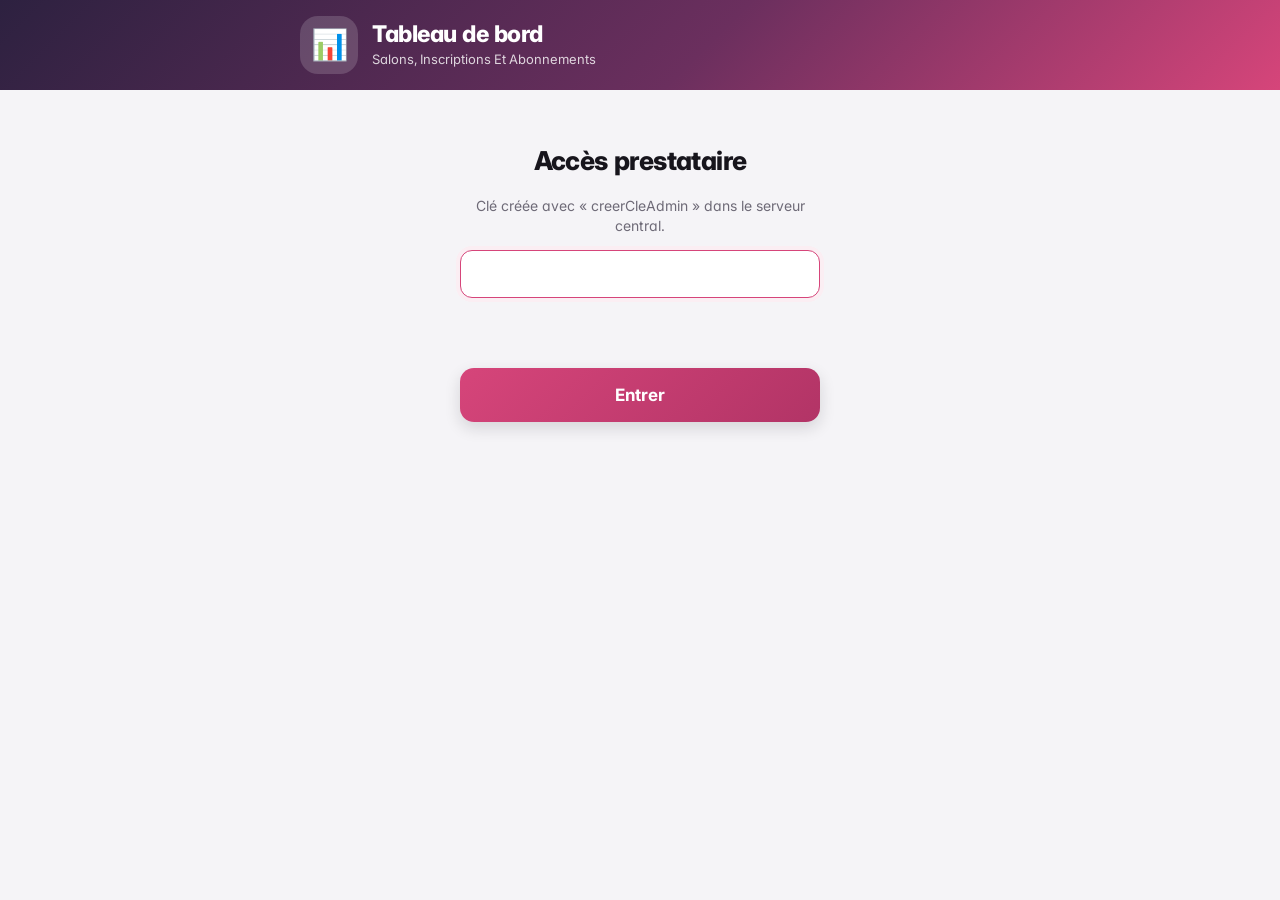
==== commit a87d1bbe: "Abonnement avec essai gratuit (Stripe), tableau de bord complet (reglages, chiffres, actions) Co-Aut" ====
--- a/admin.html
+++ b/admin.html
@@ -11,29 +11,46 @@
 <link rel="preconnect" href="https://fonts.googleapis.com">
 <link rel="preconnect" href="https://fonts.gstatic.com" crossorigin>
 <link href="https://fonts.googleapis.com/css2?family=Inter:wght@400;500;600;700;800&display=swap" rel="stylesheet">
-<link rel="stylesheet" href="style.css?v=19">
+<link rel="stylesheet" href="style.css?v=22">
 <style>
   body { padding-bottom: 40px; }
+  main { max-width: 900px; }
+  .appbar-texte { max-width: none; }
+  .onglets { display: flex; gap: 8px; margin-bottom: 14px; overflow-x: auto; }
   .chiffres { display: grid; grid-template-columns: repeat(2, minmax(0, 1fr)); gap: 10px; margin-bottom: 10px; }
   @media (min-width: 640px) { .chiffres { grid-template-columns: repeat(4, minmax(0, 1fr)); } }
+  .stat small { display: block; font-size: 12px; font-weight: 500; color: var(--gris); text-transform: none; letter-spacing: 0; margin-top: 4px; }
   .etat { display: inline-flex; align-items: center; gap: 6px; font-size: 12px; font-weight: 700; padding: 3px 10px; border-radius: 999px; white-space: nowrap; }
   .etat.actif { background: var(--vert-clair); color: var(--vert); }
   .etat.calme { background: var(--alerte-fond); color: var(--alerte-texte); }
-  .etat.endormi { background: var(--danger-clair); color: var(--rouge); }
-  .etat.jamais { background: var(--fond); color: var(--gris); }
+  .etat.endormi, .etat.bloque { background: var(--danger-clair); color: var(--rouge); }
+  .etat.jamais, .etat.neutre { background: var(--fond); color: var(--gris); }
+  .etats { display: flex; gap: 6px; flex-wrap: wrap; justify-content: flex-end; }
   .salon .ligne2 a { color: var(--rose); font-weight: 600; text-decoration: none; }
   .mini { display: flex; align-items: flex-end; gap: 3px; height: 28px; margin-top: 10px; }
   .mini i { flex: 1; background: var(--rose); border-radius: 3px 3px 0 0; min-height: 2px; opacity: .85; }
   .mini i.vide { background: var(--trait); }
   .legende-mini { display: flex; justify-content: space-between; font-size: 11px; color: var(--gris); margin-top: 3px; }
+  .graph { display: flex; align-items: flex-end; gap: 6px; height: 140px; margin-top: 14px; }
+  .graph .col { flex: 1; display: flex; flex-direction: column; align-items: center; justify-content: flex-end; height: 100%; gap: 4px; min-width: 0; }
+  .graph .col b { font-size: 11px; color: var(--texte-2); }
+  .graph .col i { width: 100%; max-width: 26px; background: var(--rose); border-radius: 4px 4px 0 0; min-height: 2px; }
+  .graph .col i.vide { background: var(--trait); }
+  .graph .col span { font-size: 10.5px; color: var(--gris); }
+  .actions-salon { display: flex; flex-wrap: wrap; gap: 0 16px; margin-top: 6px; }
+  .icones { display: grid; grid-template-columns: repeat(6, minmax(0, 1fr)); gap: 8px; margin-top: 8px; }
+  .icones button { font-size: 24px; height: 48px; border-radius: 12px; border: 1.5px solid var(--trait); background: var(--carte); cursor: pointer; }
+  .icones button.on { border-color: var(--rose); background: var(--teinte); }
+  .aide { font-size: 13px; color: var(--gris); margin-top: 6px; line-height: 1.45; }
+  .aide ol { padding-left: 18px; margin: 6px 0; }
 </style>
 </head>
 <body>
 <header class="appbar">
-  <div class="logo-entete logo-emoji" aria-hidden="true">📊</div>
+  <div class="logo-entete logo-emoji" id="iconeEntete" aria-hidden="true">📊</div>
   <div class="appbar-texte">
     <div class="titre">Tableau de bord</div>
-    <div class="sous" id="sous">Salons et activité</div>
+    <div class="sous" id="sous">Salons, inscriptions et abonnements</div>
   </div>
 </header>
 <main>
@@ -45,57 +62,147 @@
     <button class="gros" onclick="entrer()">Entrer</button>
   </section>
   <div id="chargement" class="chargement cache">Chargement…</div>
-  <section id="tableau" class="cache">
-    <div class="chiffres">
-      <div class="stat vedette">Salons<b id="nbSalons">0</b></div>
-      <div class="stat">Actifs (7 jours)<b id="nbActifs">0</b></div>
-      <div class="stat">Saisies ce mois<b id="nbMois">0</b></div>
-      <div class="stat">Jamais utilisés<b id="nbJamais">0</b></div>
+
+  <div id="tableau" class="cache">
+    <div class="onglets filtres" id="onglets">
+      <button class="puce on" data-o="vue">Vue d'ensemble</button>
+      <button class="puce" data-o="salons">Salons</button>
+      <button class="puce" data-o="reglages">Réglages</button>
     </div>
-    <div class="filtres" id="filtres">
-      <button class="puce on" data-f="tous">Tous</button>
-      <button class="puce" data-f="actif">Actifs</button>
-      <button class="puce" data-f="calme">Calmes</button>
-      <button class="puce" data-f="endormi">À relancer</button>
-      <button class="puce" data-f="jamais">Jamais utilisés</button>
-    </div>
-    <div id="liste" style="margin-top:12px"></div>
-    <p class="discret">Actif : saisie dans les 7 derniers jours · Calme : 8 à 30 jours · À relancer : plus de 30 jours · Jamais utilisé : aucune saisie.
-      L'activité est enregistrée depuis le 27/11/2026.</p>
-    <button class="lien" onclick="sortir()">Se déconnecter</button>
-  </section>
+
+    <section id="o-vue">
+      <h2 class="titre-section" style="margin-top:6px">Inscriptions</h2>
+      <div class="chiffres">
+        <div class="stat vedette">Salons<b id="kTotal">0</b></div>
+        <div class="stat">Ce mois-ci<b id="kMois">0</b><small id="kMoisPrec"></small></div>
+        <div class="stat">7 derniers jours<b id="kSemaine">0</b></div>
+        <div class="stat">Jamais utilisés<b id="kJamais">0</b></div>
+      </div>
+      <div class="carte"><div class="ligne1">Nouvelles inscriptions par mois</div><div class="graph" id="graphInscriptions"></div></div>
+
+      <h2 class="titre-section">Abonnements</h2>
+      <div class="chiffres">
+        <div class="stat vedette">Abonnés<b id="kAbonnes">0</b></div>
+        <div class="stat">Revenu mensuel<b id="kRevenu">0 €</b><small>estimation</small></div>
+        <div class="stat">En essai<b id="kEssai">0</b><small id="kEssaiFin"></small></div>
+        <div class="stat">Conversion<b id="kConversion">–</b><small>essais terminés devenus abonnés</small></div>
+      </div>
+      <div class="chiffres">
+        <div class="stat">Essais terminés<b id="kExpire">0</b><small>sans abonnement</small></div>
+        <div class="stat">Résiliés / impayés<b id="kPerdus">0</b></div>
+        <div class="stat">Gratuits<b id="kGratuit">0</b></div>
+        <div class="stat">Actifs (7 jours)<b id="kActifs">0</b><small>au moins une saisie</small></div>
+      </div>
+
+      <h2 class="titre-section">Utilisation</h2>
+      <div class="carte"><div class="ligne1">Saisies par mois (tous les salons)</div><div class="graph" id="graphSaisies"></div></div>
+      <h2 class="titre-section">Métiers</h2>
+      <div class="carte" id="metiers"></div>
+      <p class="discret">L'activité est enregistrée depuis le 27/11/2026.</p>
+    </section>
+
+    <section id="o-salons" class="cache">
+      <div class="champ-recherche">
+        <svg width="18" height="18" viewBox="0 0 24 24" fill="none" stroke="currentColor" stroke-width="2" stroke-linecap="round" aria-hidden="true"><circle cx="11" cy="11" r="7"></circle><path d="M20 20l-3.5-3.5"></path></svg>
+        <input type="search" id="recherche" placeholder="Nom, métier, e-mail…" oninput="afficherSalons()" aria-label="Rechercher un salon">
+      </div>
+      <div class="filtres" id="filtres">
+        <button class="puce on" data-f="tous">Tous</button>
+        <button class="puce" data-f="essai">En essai</button>
+        <button class="puce" data-f="fin">Fin d'essai ≤ 7 j</button>
+        <button class="puce" data-f="actif">Abonnés</button>
+        <button class="puce" data-f="bloque">Bloqués</button>
+        <button class="puce" data-f="endormi">À relancer</button>
+        <button class="puce" data-f="jamais">Jamais utilisés</button>
+      </div>
+      <p class="discret" id="nbListe"></p>
+      <div id="liste"></div>
+    </section>
+
+    <section id="o-reglages" class="cache">
+      <div class="carte">
+        <div class="ligne1">Apparence du tableau de bord</div>
+        <label class="etiquette">Couleur</label>
+        <div class="paiements" id="regCouleurs"></div>
+        <label class="etiquette">Icône</label>
+        <div class="icones" id="regIcones"></div>
+      </div>
+      <div class="carte">
+        <div class="ligne1">Abonnement</div>
+        <label class="etiquette" for="regPrix">Prix affiché aux pros</label>
+        <input type="text" id="regPrix" maxlength="40" placeholder="ex. 5,90 € / mois">
+        <div class="aide">Texte affiché dans l'application. Le vrai prix est celui de ton lien de paiement Stripe.</div>
+        <label class="etiquette" for="regEssai">Durée de l'essai gratuit (jours)</label>
+        <input type="number" id="regEssai" min="0" max="365" inputmode="numeric">
+        <div class="aide">Pour les prochaines inscriptions. Les essais en cours ne changent pas (tu peux les prolonger salon par salon).</div>
+        <label class="etiquette" for="regLien">Lien de paiement Stripe</label>
+        <input type="text" id="regLien" placeholder="https://buy.stripe.com/…" inputmode="url">
+        <label class="etiquette" for="regPortail">Lien du portail client Stripe (gérer, résilier)</label>
+        <input type="text" id="regPortail" placeholder="https://billing.stripe.com/p/login/…" inputmode="url">
+        <label class="etiquette" for="regCle">Clé API Stripe (restreinte, en lecture)</label>
+        <input type="password" id="regCle" placeholder="rk_live_…" autocomplete="off">
+        <div class="aide" id="etatCle"></div>
+        <div class="aide">
+          <b>Mise en place Stripe (une fois) :</b>
+          <ol>
+            <li>Crée ton compte sur stripe.com (statut, IBAN).</li>
+            <li>Catalogue de produits → nouveau produit « Abonnement » avec un prix mensuel récurrent.</li>
+            <li>Liens de paiement → nouveau lien pour ce prix. Dans « Après le paiement », choisis la redirection vers : <b>https://valentinha36.github.io/suivi/?abonnement=ok</b>. Colle le lien ci-dessus.</li>
+            <li>Paramètres → Facturation → Portail client : active-le et colle son lien de connexion ci-dessus.</li>
+            <li>Développeurs → Clés API → « Créer une clé restreinte » : droits <b>Lecture</b> sur « Checkout Sessions » et « Subscriptions », rien d'autre. Colle-la ci-dessus.</li>
+          </ol>
+        </div>
+      </div>
+      <button class="gros" id="btnReglages" onclick="sauverReglages()">Enregistrer les réglages</button>
+      <button class="lien" style="display:block;margin:16px auto 0" onclick="sortir()">Se déconnecter du tableau de bord</button>
+    </section>
+  </div>
 </main>
 <div id="msg" class="msg" role="status"></div>
 <script>
 'use strict';
 var SERVEUR = 'https://script.google.com/macros/s/AKfycbxWejimyOL5FGpNqy3qYO6JLQZswiVAsl_CDho2ueERr3MP3WwFob3f8E_UDSnLzZQE/exec';
-var donnees = null, filtre = 'tous';
+var MOIS_C = ['janv.', 'févr.', 'mars', 'avr.', 'mai', 'juin', 'juil.', 'août', 'sept.', 'oct.', 'nov.', 'déc.'];
+var THEMES = { 'Prune et rose': ['#d6457a', '#2d2140', '#6b2f5e', '#fbeef3', '#b23466'], 'Bleu nuit': ['#3b82c4', '#14284a', '#1e4f8a', '#e8f1fa', '#245f9e'],
+  'Vert sauge': ['#6b9a7d', '#2f4a3c', '#4f7a62', '#ecf4ee', '#4f7a62'], 'Noir et or': ['#b08d57', '#111111', '#2b2420', '#f6f0e6', '#8a6b3c'],
+  'Terracotta': ['#c8643b', '#5a2f22', '#9a4a30', '#fbede6', '#a14d2b'], 'Lavande': ['#8a74c9', '#3a2f5e', '#6a5aa8', '#f1edfb', '#6a58ac'] };
+var ICONES = ['📊', '💼', '🚀', '💎', '⭐', '🌸', '✂️', '💅', '🐾', '🔥', '👑', '🦁'];
+var donnees = null, filtre = 'tous', regEdit = {};
 function $(id) { return document.getElementById(id); }
 function el(tag, cls, txt) { var e = document.createElement(tag); if (cls) e.className = cls; if (txt !== undefined) e.textContent = txt; return e; }
 function lsGet(k) { try { return localStorage.getItem(k); } catch (e) { return null; } }
 function lsSet(k, v) { try { localStorage.setItem(k, v); } catch (e) { /* rien */ } }
 function lsDel(k) { try { localStorage.removeItem(k); } catch (e) { /* rien */ } }
+function message(t, ms) { var m = $('msg'); m.textContent = t; m.style.display = 'block'; clearTimeout(m._t); m._t = setTimeout(function () { m.style.display = 'none'; }, ms || 3000); }
 var jours = function (iso) { return iso ? Math.floor((Date.now() - new Date(iso).getTime()) / 864e5) : null; };
-var depuis = function (iso) { var j = jours(iso); return j === null ? 'jamais' : j === 0 ? 'aujourd\'hui' : j === 1 ? 'hier' : 'il y a ' + j + ' jours'; };
+var depuis = function (iso) { var j = jours(iso); return j === null ? 'jamais' : j <= 0 ? 'aujourd\'hui' : j === 1 ? 'hier' : 'il y a ' + j + ' j'; };
 var dateFr = function (iso) { return iso ? new Date(iso).toLocaleDateString('fr-FR') : ''; };
-
-function etat(s) {
-  var j = jours(s.saisie);
-  if (j === null) return 'jamais';
-  return j <= 7 ? 'actif' : j <= 30 ? 'calme' : 'endormi';
-}
-var LIBELLES = { actif: '● Actif', calme: '● Calme', endormi: '● À relancer', jamais: '○ Jamais utilisé' };
-
+var cleMois = function (d) { return d.getFullYear() + '-' + String(d.getMonth() + 1).padStart(2, '0'); };
+var prixNombre = function (t) { var m = String(t || '').replace(',', '.').match(/\d+(\.\d+)?/); return m ? Number(m[0]) : 0; };
+
+function activite(s) { var j = jours(s.saisie); return j === null ? 'jamais' : j <= 7 ? 'actif' : j <= 30 ? 'calme' : 'endormi'; }
+var ACT = { actif: '● Actif', calme: '● Calme', endormi: '● À relancer', jamais: '○ Jamais utilisé' };
+var ABO = { essai: ['Essai', 'calme'], actif: ['Abonné', 'actif'], annule_fin: ['Résilié (en cours)', 'calme'], expire: ['Essai terminé', 'bloque'],
+  impaye: ['Impayé', 'bloque'], annule: ['Résilié', 'bloque'], gratuit: ['Gratuit', 'neutre'] };
+
+function appliquerTheme(r) {
+  var t = THEMES[r.couleur] || THEMES['Prune et rose'], st = document.documentElement.style;
+  st.setProperty('--rose', t[0]); st.setProperty('--rose-clair', t[3]); st.setProperty('--prune', t[2]);
+  st.setProperty('--degrade', 'linear-gradient(135deg, ' + t[1] + ' 0%, ' + t[2] + ' 55%, ' + t[0] + ' 100%)');
+  st.setProperty('--degrade-bouton', 'linear-gradient(135deg, ' + t[0] + ' 0%, ' + t[4] + ' 100%)');
+  $('iconeEntete').textContent = r.icone || '📊';
+}
+
+function appel(extra) {
+  var cle = $('cle').value.trim() || lsGet('cle_admin_suivi') || '';
+  return fetch(SERVEUR, { method: 'POST', credentials: 'omit', body: JSON.stringify(Object.assign({ action: 'admin', cle: cle }, extra || {})) })
+    .then(function (r) { return r.json(); })
+    .then(function (j) { if (!j.ok) throw new Error(j.erreur); lsSet('cle_admin_suivi', cle); return j.data; });
+}
 function entrer() {
-  var cle = $('cle').value.trim() || lsGet('cle_admin_suivi') || '';
-  if (!cle) return montrerConnexion();
+  if (!($('cle').value.trim() || lsGet('cle_admin_suivi'))) return montrerConnexion();
   $('connexion').classList.add('cache'); $('chargement').classList.remove('cache');
-  fetch(SERVEUR, { method: 'POST', credentials: 'omit', body: JSON.stringify({ action: 'admin', cle: cle }) })
-    .then(function (r) { return r.json(); })
-    .then(function (j) {
-      if (!j.ok) throw new Error(j.erreur);
-      lsSet('cle_admin_suivi', cle); donnees = j.data; afficher();
-    })
+  appel().then(function (d) { donnees = d; toutAfficher(); })
     .catch(function (e) { lsDel('cle_admin_suivi'); montrerConnexion(e && e.message && !/fetch/i.test(e.message) ? e.message : 'Pas de connexion internet.'); });
 }
 function montrerConnexion(msg) {
@@ -104,42 +211,154 @@
 }
 function sortir() { lsDel('cle_admin_suivi'); montrerConnexion(); }
 
-function afficher() {
-  var salons = donnees.salons.slice();
-  var moisCourant = new Date().toISOString().slice(0, 7);
-  salons.forEach(function (s) { s.etat = etat(s); s.nbMois = (s.mois || {})[moisCourant] || 0; });
-  salons.sort(function (a, b) { return (b.saisie || b.vu || b.inscrit || '').localeCompare(a.saisie || a.vu || a.inscrit || ''); });
-  $('nbSalons').textContent = salons.length;
-  $('nbActifs').textContent = salons.filter(function (s) { return s.etat === 'actif'; }).length;
-  $('nbMois').textContent = salons.reduce(function (t, s) { return t + s.nbMois; }, 0);
-  $('nbJamais').textContent = salons.filter(function (s) { return s.etat === 'jamais'; }).length;
-  $('sous').textContent = 'Mis à jour ' + new Date(donnees.maintenant).toLocaleTimeString('fr-FR', { hour: '2-digit', minute: '2-digit' });
+function toutAfficher() {
+  donnees.salons.forEach(function (s) { s.act = activite(s); s.abo = s.abo || { statut: 'gratuit' }; });
+  appliquerTheme(donnees.reglages);
+  $('sous').textContent = 'Mis à jour à ' + new Date(donnees.maintenant).toLocaleTimeString('fr-FR', { hour: '2-digit', minute: '2-digit' });
+  afficherVue(); afficherSalons(); afficherReglages();
+  $('chargement').classList.add('cache'); $('connexion').classList.add('cache'); $('tableau').classList.remove('cache');
+}
+
+function graphique(zone, valeurs) {
+  zone.innerHTML = '';
+  var max = Math.max.apply(null, valeurs.map(function (v) { return v[1]; }).concat([1]));
+  valeurs.forEach(function (v) {
+    var c = el('div', 'col'); c.appendChild(el('b', '', v[1] ? String(v[1]) : ''));
+    var b = el('i', v[1] ? '' : 'vide'); b.style.height = Math.max(2, v[1] / max * 100) + '%'; b.title = v[0] + ' : ' + v[1]; c.appendChild(b);
+    c.appendChild(el('span', '', v[0])); zone.appendChild(c);
+  });
+}
+function douzeMois() { var r = []; for (var i = 11; i >= 0; i--) { var d = new Date(); d.setDate(1); d.setMonth(d.getMonth() - i); r.push([cleMois(d), MOIS_C[d.getMonth()]]); } return r; }
+
+function afficherVue() {
+  var S = donnees.salons, mois = douzeMois(), ceMois = mois[11][0], moisPrec = mois[10][0];
+  var inscrits = S.filter(function (s) { return s.inscrit; });
+  var parMois = {}; inscrits.forEach(function (s) { var k = cleMois(new Date(s.inscrit)); parMois[k] = (parMois[k] || 0) + 1; });
+  $('kTotal').textContent = S.length;
+  $('kMois').textContent = parMois[ceMois] || 0;
+  $('kMoisPrec').textContent = 'le mois dernier : ' + (parMois[moisPrec] || 0);
+  $('kSemaine').textContent = inscrits.filter(function (s) { return jours(s.inscrit) <= 7; }).length;
+  $('kJamais').textContent = S.filter(function (s) { return s.act === 'jamais'; }).length;
+  graphique($('graphInscriptions'), mois.map(function (m) { return [m[1], parMois[m[0]] || 0]; }));
+  var n = function (st) { return S.filter(function (s) { return st.indexOf(s.abo.statut) >= 0; }).length; };
+  var abonnes = n(['actif', 'annule_fin']);
+  $('kAbonnes').textContent = abonnes;
+  $('kRevenu').textContent = (Math.round(abonnes * prixNombre(donnees.reglages.prix) * 100) / 100).toLocaleString('fr-FR') + ' €';
+  var essais = S.filter(function (s) { return s.abo.statut === 'essai'; });
+  $('kEssai').textContent = essais.length;
+  var finProche = essais.filter(function (s) { return s.abo.jours !== null && s.abo.jours <= 7; }).length;
+  $('kEssaiFin').textContent = finProche ? finProche + ' finissent dans 7 jours' : '';
+  var expires = n(['expire']), convertis = S.filter(function (s) { return s.abo.stripe || ['actif', 'annule_fin', 'annule', 'impaye'].indexOf(s.abo.statut) >= 0; }).length;
+  $('kConversion').textContent = (expires + convertis) ? Math.round(convertis / (expires + convertis) * 100) + ' %' : '–';
+  $('kExpire').textContent = expires;
+  $('kPerdus').textContent = n(['annule', 'impaye']);
+  $('kGratuit').textContent = n(['gratuit']);
+  $('kActifs').textContent = S.filter(function (s) { return s.act === 'actif'; }).length;
+  var saisies = {}; S.forEach(function (s) { Object.keys(s.mois || {}).forEach(function (k) { saisies[k] = (saisies[k] || 0) + s.mois[k]; }); });
+  graphique($('graphSaisies'), mois.map(function (m) { return [m[1], saisies[m[0]] || 0]; }));
+  var met = {}; S.forEach(function (s) { var k = s.metier || 'Non renseigné'; met[k] = (met[k] || 0) + 1; });
+  var z = $('metiers'); z.innerHTML = '';
+  var cles = Object.keys(met).sort(function (a, b) { return met[b] - met[a]; });
+  if (!cles.length) z.appendChild(el('div', 'ligne2', 'Aucun salon pour l\'instant.'));
+  cles.forEach(function (k) {
+    var c = el('div', 'cat'), l = el('div', 'ligne1'); l.appendChild(el('span', '', k)); l.appendChild(el('span', '', met[k] + ' · ' + Math.round(met[k] / S.length * 100) + ' %'));
+    c.appendChild(l); var b = el('div', 'barre'); b.style.width = Math.max(4, met[k] / met[cles[0]] * 100) + '%'; c.appendChild(b); z.appendChild(c);
+  });
+}
+
+function afficherSalons() {
+  var q = ($('recherche').value || '').toLowerCase().trim();
+  var S = donnees.salons.filter(function (s) {
+    if (q && (s.nom + ' ' + s.metier + ' ' + s.email).toLowerCase().indexOf(q) < 0) return false;
+    if (filtre === 'tous') return true;
+    if (filtre === 'essai') return s.abo.statut === 'essai';
+    if (filtre === 'fin') return s.abo.statut === 'essai' && s.abo.jours !== null && s.abo.jours <= 7;
+    if (filtre === 'actif') return s.abo.statut === 'actif' || s.abo.statut === 'annule_fin';
+    if (filtre === 'bloque') return ['expire', 'impaye', 'annule'].indexOf(s.abo.statut) >= 0;
+    return s.act === filtre;
+  }).sort(function (a, b) { return (b.saisie || b.vu || b.inscrit || '').localeCompare(a.saisie || a.vu || a.inscrit || ''); });
+  $('nbListe').textContent = S.length + ' salon' + (S.length > 1 ? 's' : '');
   var z = $('liste'); z.innerHTML = '';
-  var liste = salons.filter(function (s) { return filtre === 'tous' || s.etat === filtre; });
-  if (!liste.length) z.appendChild(el('p', 'discret', 'Aucun salon ici.'));
-  liste.forEach(function (s) {
+  if (!S.length) z.appendChild(el('p', 'discret', 'Aucun salon ici.'));
+  var mois = douzeMois().slice(6), ceMois = douzeMois()[11][0];
+  S.forEach(function (s) {
     var k = el('div', 'carte salon');
-    var l1 = el('div', 'ligne1'); l1.appendChild(el('span', '', s.nom)); l1.appendChild(el('span', 'etat ' + s.etat, LIBELLES[s.etat]));
-    k.appendChild(l1);
-    k.appendChild(el('div', 'ligne2', [s.metier, s.inscrit ? 'inscrit le ' + dateFr(s.inscrit) : 'installé à la main'].filter(Boolean).join(' · ')));
-    k.appendChild(el('div', 'ligne2', 'Dernière saisie : ' + depuis(s.saisie) + ' · dernière ouverture : ' + depuis(s.vu) + ' · ' + s.nbMois + ' saisie' + (s.nbMois > 1 ? 's' : '') + ' ce mois'));
-    // Saisies des 6 derniers mois
-    var mini = el('div', 'mini'), mois = [], max = 1;
-    for (var i = 5; i >= 0; i--) { var d = new Date(); d.setDate(1); d.setMonth(d.getMonth() - i); var cle = d.toISOString().slice(0, 7); var n = (s.mois || {})[cle] || 0; mois.push([cle, n]); max = Math.max(max, n); }
-    mois.forEach(function (m) { var b = el('i', m[1] ? '' : 'vide'); b.style.height = Math.max(8, m[1] / max * 100) + '%'; b.title = m[0] + ' : ' + m[1] + ' saisie(s)'; mini.appendChild(b); });
+    var l1 = el('div', 'ligne1'); l1.appendChild(el('span', '', s.nom));
+    var et = el('span', 'etats'), a = ABO[s.abo.statut] || ['?', 'neutre'];
+    et.appendChild(el('span', 'etat ' + a[1], a[0])); et.appendChild(el('span', 'etat ' + s.act, ACT[s.act])); l1.appendChild(et); k.appendChild(l1);
+    var infoAbo = s.abo.statut === 'essai' ? 'essai jusqu\'au ' + dateFr(s.abo.fin) + ' (' + s.abo.jours + ' j)'
+      : (s.abo.statut === 'actif' || s.abo.statut === 'annule_fin') ? 'payé jusqu\'au ' + dateFr(s.abo.fin) + (s.abo.note ? ' · ' + s.abo.note : '')
+      : s.abo.fin ? 'depuis le ' + dateFr(s.abo.fin) : (s.abo.note || '');
+    k.appendChild(el('div', 'ligne2', [s.metier, s.inscrit ? 'inscrit le ' + dateFr(s.inscrit) : 'installé à la main', infoAbo].filter(Boolean).join(' · ')));
+    var nbMois = (s.mois || {})[ceMois] || 0;
+    k.appendChild(el('div', 'ligne2', 'Dernière saisie : ' + depuis(s.saisie) + ' · ouverture : ' + depuis(s.vu) + ' · ' + nbMois + ' saisie' + (nbMois > 1 ? 's' : '') + ' ce mois'));
+    var mini = el('div', 'mini'), max = 1;
+    mois.forEach(function (m) { max = Math.max(max, (s.mois || {})[m[0]] || 0); });
+    mois.forEach(function (m) { var v = (s.mois || {})[m[0]] || 0, b = el('i', v ? '' : 'vide'); b.style.height = Math.max(8, v / max * 100) + '%'; b.title = m[1] + ' : ' + v; mini.appendChild(b); });
     k.appendChild(mini);
     var lg = el('div', 'legende-mini'); lg.appendChild(el('span', '', 'il y a 6 mois')); lg.appendChild(el('span', '', 'ce mois')); k.appendChild(lg);
     var l3 = el('div', 'ligne2');
-    if (s.email) { var a = el('a', '', '✉️ ' + s.email); a.href = 'mailto:' + s.email; l3.appendChild(a); l3.appendChild(document.createTextNode('  ')); }
+    if (s.email) { var ae = el('a', '', '✉️ ' + s.email); ae.href = 'mailto:' + s.email; l3.appendChild(ae); l3.appendChild(document.createTextNode('  ')); }
     // (pas de lien direct : l'ouvrir ici remplacerait ton propre salon sur cet appareil)
-    var o = el('a', '', '🔗 Copier son lien'); o.href = '#'; o.onclick = function (ev) { ev.preventDefault(); if (navigator.clipboard) navigator.clipboard.writeText(s.lien).then(function () { var m = $('msg'); m.textContent = '✅ Lien copié'; m.style.display = 'block'; setTimeout(function () { m.style.display = 'none'; }, 2000); }); }; l3.appendChild(o);
-    k.appendChild(l3);
+    var o = el('a', '', '🔗 Copier son lien'); o.href = '#';
+    o.onclick = function (ev) { ev.preventDefault(); if (navigator.clipboard) navigator.clipboard.writeText(s.lien).then(function () { message('✅ Lien copié'); }); };
+    l3.appendChild(o); k.appendChild(l3);
+    var act = el('div', 'actions-salon');
+    var bouton = function (txt, action, extra, conf) {
+      var b = el('button', 'lien', txt);
+      b.onclick = function () { if (conf && !confirm(conf)) return; actionSalon(s.id, action, extra); };
+      act.appendChild(b);
+    };
+    bouton('+30 jours', 'prolonger', { jours: 30 }, 'Prolonger « ' + s.nom + ' » de 30 jours ?');
+    if (s.abo.statut !== 'gratuit') bouton('Offrir (gratuit)', 'gratuit', null, 'Rendre « ' + s.nom + ' » gratuit à vie ?');
+    if (s.abo.statut === 'gratuit' || s.abo.statut === 'expire') bouton('Remettre en essai', 'essai', null, 'Remettre « ' + s.nom + ' » en essai gratuit ?');
+    bouton('Payé hors Stripe (1 mois)', 'actif_manuel', { jours: 31 }, 'Marquer « ' + s.nom + ' » comme abonné pour 31 jours (espèces, virement…) ?');
+    k.appendChild(act);
     z.appendChild(k);
   });
-  $('chargement').classList.add('cache'); $('connexion').classList.add('cache'); $('tableau').classList.remove('cache');
-}
+}
+function actionSalon(id, action, extra) {
+  message('⏳ Enregistrement…', 8000);
+  appel(Object.assign({ op: 'salon', id: id, action: action }, extra || {}))
+    .then(function (d) { donnees = d; toutAfficher(); message('✅ Fait.'); })
+    .catch(function (e) { message('⚠️ ' + e.message, 5000); });
+}
+
+function afficherReglages() {
+  var r = donnees.reglages;
+  regEdit = { couleur: r.couleur, icone: r.icone };
+  var zc = $('regCouleurs'); zc.innerHTML = '';
+  (donnees.themes || Object.keys(THEMES)).forEach(function (t) {
+    var b = el('button', 'puce' + (t === r.couleur ? ' on' : '')), p = el('i', 'pastille'); p.style.background = (THEMES[t] || ['#999'])[0]; b.appendChild(p); b.appendChild(document.createTextNode(t));
+    b.onclick = function () { regEdit.couleur = t; zc.querySelectorAll('.puce').forEach(function (x) { x.classList.toggle('on', x === b); }); appliquerTheme(regEdit); };
+    zc.appendChild(b);
+  });
+  var zi = $('regIcones'); zi.innerHTML = '';
+  ICONES.forEach(function (ic) {
+    var b = el('button', ic === r.icone ? 'on' : '', ic); b.setAttribute('aria-label', 'Icône ' + ic);
+    b.onclick = function () { regEdit.icone = ic; zi.querySelectorAll('button').forEach(function (x) { x.classList.toggle('on', x === b); }); appliquerTheme(regEdit); };
+    zi.appendChild(b);
+  });
+  $('regPrix').value = r.prix || ''; $('regEssai').value = r.essaiJours; $('regLien').value = r.lienPaiement || ''; $('regPortail').value = r.lienPortail || ''; $('regCle').value = '';
+  $('etatCle').textContent = r.cleStripe ? '✅ Une clé est enregistrée (elle n\'est jamais réaffichée). Laisse vide pour la garder.' : 'Aucune clé enregistrée : la vérification automatique des paiements est désactivée.';
+}
+function sauverReglages() {
+  var b = $('btnReglages'); b.disabled = true; b.textContent = 'Enregistrement…';
+  appel({ op: 'reglages', r: { couleur: regEdit.couleur, icone: regEdit.icone, prix: $('regPrix').value.trim(), essaiJours: $('regEssai').value,
+    lienPaiement: $('regLien').value.trim(), lienPortail: $('regPortail').value.trim(), cleStripe: $('regCle').value.trim() } })
+    .then(function (d) { donnees = d; toutAfficher(); message('✅ Réglages enregistrés.'); })
+    .catch(function (e) { message('⚠️ ' + e.message, 6000); })
+    .finally(function () { b.disabled = false; b.textContent = 'Enregistrer les réglages'; });
+}
+
+document.querySelectorAll('#onglets .puce').forEach(function (b) {
+  b.onclick = function () {
+    document.querySelectorAll('#onglets .puce').forEach(function (x) { x.classList.toggle('on', x === b); });
+    ['vue', 'salons', 'reglages'].forEach(function (o) { $('o-' + o).classList.toggle('cache', o !== b.dataset.o); });
+  };
+});
 document.querySelectorAll('#filtres .puce').forEach(function (b) {
-  b.onclick = function () { filtre = b.dataset.f; document.querySelectorAll('#filtres .puce').forEach(function (x) { x.classList.toggle('on', x === b); }); afficher(); };
+  b.onclick = function () { filtre = b.dataset.f; document.querySelectorAll('#filtres .puce').forEach(function (x) { x.classList.toggle('on', x === b); }); afficherSalons(); };
 });
 if (lsGet('cle_admin_suivi')) entrer(); else montrerConnexion();
 </script>
--- a/style.css
+++ b/style.css
@@ -270,7 +270,10 @@
 .menu-texte small { font-size: 13px; color: var(--gris); margin-top: 2px; }
 
 /* ---------- Tarifs et offres ---------- */
-.ligne-tarif { display: flex; gap: 8px; align-items: center; margin-bottom: 8px; }
+.ligne-tarif { display: flex; flex-wrap: wrap; gap: 8px; align-items: center; margin-bottom: 8px; padding-top: 10px; border-top: 1px solid var(--trait); }
+.ligne-tarif:first-child { border-top: none; padding-top: 0; }
+.ligne-tarif input[type=text] { flex: 1 1 100% !important; }
+.ligne-tarif .supprimer { margin-left: auto; }
 .ligne-tarif input[type=text] { flex: 1; font-size: 15px; padding: 10px 12px; min-height: 44px; }
 .ligne-tarif .prix-tarif { width: 86px; flex: 0 0 86px; font-size: 15px; padding: 10px; min-height: 44px; text-align: right; font-weight: 700; }
 .ligne-tarif .euro { color: var(--gris); font-weight: 700; }
@@ -278,7 +281,7 @@
 .taux-tarif { font-size: 12.5px; color: var(--gris); margin: -4px 0 10px 4px; }
 .taux-tarif:empty { display: none; }
 .stat-detail { display: block; font-size: 12.5px; font-weight: 500; color: var(--gris); text-transform: none; letter-spacing: 0; margin-top: 6px; }
-body.synchro .appbar .sous::after { content: " · mise à jour…"; }
+body.synchro .appbar .sous::after { content: " · mise à jour…"; text-transform: none; display: inline-block; margin-left: 4px; }
 .supprimer { flex: 0 0 44px; height: 44px; border-radius: 12px; border: none; background: #fbe9ec; color: var(--rouge); font-size: 15px; font-weight: 800; cursor: pointer; }
 .bascule { display: flex; gap: 6px; }
 .actions { display: flex; gap: 18px; margin-top: 6px; }
@@ -436,6 +439,16 @@
 .lien-a { text-decoration: none; display: inline-flex; align-items: center; }
 .rappels .liens-clientes .puce { text-decoration: none; }
 .rappels .liens-clientes .puce.envoye { background: var(--fond); color: var(--gris); }
+
+/* ---------- Abonnement ---------- */
+.abo-discret { font-size: 14px; color: var(--texte-2); margin: 0 2px 10px; }
+.abo-discret .lien { padding: 0; min-height: 0; font-size: 14px; }
+.abo-carte { border: 1.5px solid var(--rose); }
+.abo-carte.bloque { border-color: var(--rouge); }
+.abo-carte .gros { margin-top: 12px; }
+.abo-offre { text-align: left; }
+.abo-prix { font-size: 30px; font-weight: 800; letter-spacing: -.8px; }
+.abo-point { font-size: 15px; font-weight: 600; margin-top: 8px; }
 
 /* ---------- Code de secours ---------- */
 .secours-boite { margin-top: 10px; padding: 14px; border-radius: 14px; background: var(--fond); border: 1.5px dashed var(--rose); text-align: center; }
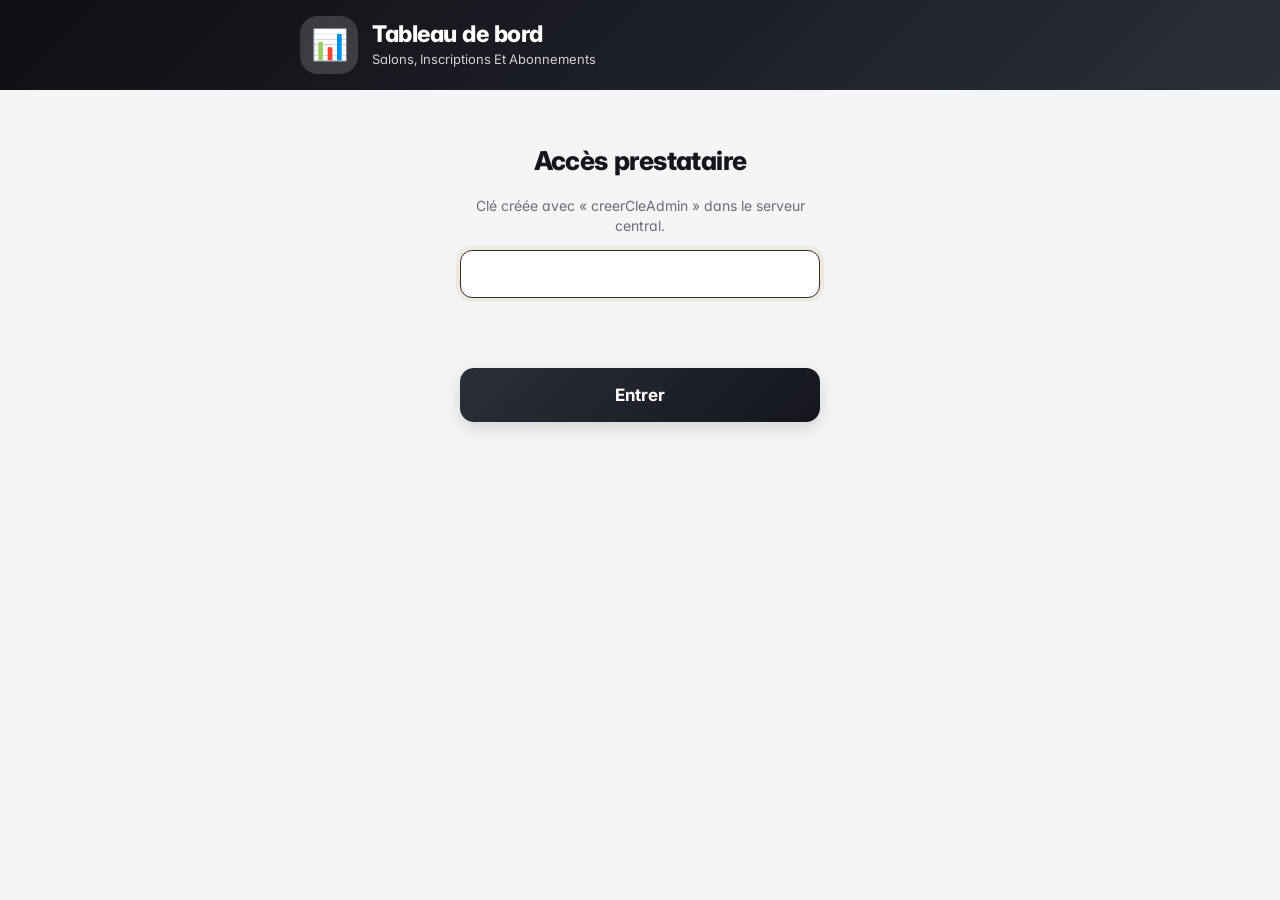
==== commit 420cfb39: "Theme SoRyo par defaut (noir, anthracite, creme) avec version sombre ; apercu immediat de la couleur" ====
--- a/admin.html
+++ b/admin.html
@@ -2,7 +2,7 @@
 <html lang="fr">
 <head>
 <meta charset="utf-8">
-<title>Tableau de bord – salons</title>
+<title>SoRyo – Tableau de bord</title>
 <meta name="viewport" content="width=device-width, initial-scale=1, viewport-fit=cover">
 <meta name="robots" content="noindex, nofollow">
 <meta name="theme-color" content="#17151c">
@@ -11,7 +11,7 @@
 <link rel="preconnect" href="https://fonts.googleapis.com">
 <link rel="preconnect" href="https://fonts.gstatic.com" crossorigin>
 <link href="https://fonts.googleapis.com/css2?family=Inter:wght@400;500;600;700;800&display=swap" rel="stylesheet">
-<link rel="stylesheet" href="style.css?v=22">
+<link rel="stylesheet" href="style.css?v=24">
 <style>
   body { padding-bottom: 40px; }
   main { max-width: 900px; }
@@ -163,7 +163,7 @@
 'use strict';
 var SERVEUR = 'https://script.google.com/macros/s/AKfycbxWejimyOL5FGpNqy3qYO6JLQZswiVAsl_CDho2ueERr3MP3WwFob3f8E_UDSnLzZQE/exec';
 var MOIS_C = ['janv.', 'févr.', 'mars', 'avr.', 'mai', 'juin', 'juil.', 'août', 'sept.', 'oct.', 'nov.', 'déc.'];
-var THEMES = { 'Prune et rose': ['#d6457a', '#2d2140', '#6b2f5e', '#fbeef3', '#b23466'], 'Bleu nuit': ['#3b82c4', '#14284a', '#1e4f8a', '#e8f1fa', '#245f9e'],
+var THEMES = { 'SoRyo': ['#2b2f3a', '#0e0f13', '#1d2027', '#efe9dc', '#14161c'], 'Prune et rose': ['#d6457a', '#2d2140', '#6b2f5e', '#fbeef3', '#b23466'], 'Bleu nuit': ['#3b82c4', '#14284a', '#1e4f8a', '#e8f1fa', '#245f9e'],
   'Vert sauge': ['#6b9a7d', '#2f4a3c', '#4f7a62', '#ecf4ee', '#4f7a62'], 'Noir et or': ['#b08d57', '#111111', '#2b2420', '#f6f0e6', '#8a6b3c'],
   'Terracotta': ['#c8643b', '#5a2f22', '#9a4a30', '#fbede6', '#a14d2b'], 'Lavande': ['#8a74c9', '#3a2f5e', '#6a5aa8', '#f1edfb', '#6a58ac'] };
 var ICONES = ['📊', '💼', '🚀', '💎', '⭐', '🌸', '✂️', '💅', '🐾', '🔥', '👑', '🦁'];
@@ -186,7 +186,8 @@
   impaye: ['Impayé', 'bloque'], annule: ['Résilié', 'bloque'], gratuit: ['Gratuit', 'neutre'] };
 
 function appliquerTheme(r) {
-  var t = THEMES[r.couleur] || THEMES['Prune et rose'], st = document.documentElement.style;
+  var t = THEMES[r.couleur] || THEMES['SoRyo'], st = document.documentElement.style;
+  document.body.classList.toggle('theme-soryo', !THEMES[r.couleur] || r.couleur === 'SoRyo');
   st.setProperty('--rose', t[0]); st.setProperty('--rose-clair', t[3]); st.setProperty('--prune', t[2]);
   st.setProperty('--degrade', 'linear-gradient(135deg, ' + t[1] + ' 0%, ' + t[2] + ' 55%, ' + t[0] + ' 100%)');
   st.setProperty('--degrade-bouton', 'linear-gradient(135deg, ' + t[0] + ' 0%, ' + t[4] + ' 100%)');
--- a/style.css
+++ b/style.css
@@ -1,14 +1,14 @@
-/* ===== Suivi des prestations – design 2 =====
+/* ===== SoRyo – design 2 =====
    Couleurs pilotées par le thème du salon (variables réglées par l'application) :
    --prune (foncé), --rose (accent), --rose-2 (accent clair), --rose-clair (fond teinté),
    --degrade (en-têtes), --degrade-bouton (boutons). */
 :root {
-  --prune: #3b2a4f;
-  --rose: #d6457a;
-  --rose-2: #ee7aa2;
-  --rose-clair: #fbeef3;
-  --degrade: linear-gradient(135deg, #2d2140 0%, #6b2f5e 55%, #d6457a 100%);
-  --degrade-bouton: linear-gradient(135deg, #d6457a 0%, #b23466 100%);
+  --prune: #14161c;
+  --rose: #2b2f3a;
+  --rose-2: #6b6f7a;
+  --rose-clair: #efe9dc;
+  --degrade: linear-gradient(135deg, #0e0f13 0%, #1d2027 55%, #2b2f3a 100%);
+  --degrade-bouton: linear-gradient(135deg, #2b2f3a 0%, #14161c 100%);
   --vert: #138a5b;
   --vert-clair: #e6f5ee;
   --rouge: #c8333d;
@@ -487,6 +487,202 @@
 .logo-apercu img { width: 100%; height: 100%; object-fit: cover; }
 .logo-actions { display: flex; flex-wrap: wrap; gap: 0 18px; }
 #formReglages .carte > .ligne1 { font-size: 17px; margin-bottom: 2px; }
+
+
+/* ======================= ERGONOMIE ET DESIGN ======================= */
+/* Icônes dans les boutons */
+.ico { display: inline-flex; align-items: center; justify-content: center; flex: 0 0 auto; }
+.avec-ico { display: inline-flex; align-items: center; gap: 6px; }
+.gros.avec-ico, .bouton-lien.avec-ico { display: flex; justify-content: center; gap: 8px; }
+.bouton-contact { display: inline-flex; align-items: center; justify-content: center; gap: 7px; }
+.bouton-contact svg, .gros svg { flex: 0 0 auto; }
+.titre-ico { display: inline-flex; align-items: center; gap: 8px; }
+.titre-ico .ico { color: var(--rose); }
+.puce.avec-ico { gap: 7px; }
+
+/* Pastilles avec initiales */
+.avatar {
+  flex: 0 0 auto; width: 40px; height: 40px; border-radius: 50%; color: #fff; font-size: 15px; font-weight: 800; letter-spacing: .3px;
+  display: inline-flex; align-items: center; justify-content: center; user-select: none;
+}
+.avatar.grand { width: 60px; height: 60px; font-size: 22px; border: 3px solid rgba(255, 255, 255, .85); margin-bottom: 10px; box-shadow: 0 6px 16px rgba(0, 0, 0, .2); }
+.client-carte { display: flex; gap: 12px; align-items: flex-start; }
+.client-corps { flex: 1; min-width: 0; }
+.choix .avatar { width: 34px; height: 34px; font-size: 13px; }
+.choix .choix-nom { flex: 1; min-width: 0; }
+
+/* Saisie éclair */
+.deja-fait {
+  width: 100%; margin-top: 10px; display: flex; align-items: center; gap: 12px; padding: 12px 14px; border-radius: 14px; cursor: pointer;
+  border: 1.5px dashed var(--rose); background: var(--carte); color: var(--texte); text-align: left; font: inherit;
+}
+.deja-fait .ico { width: 34px; height: 34px; border-radius: 10px; background: var(--teinte); color: var(--rose); }
+.deja-texte { display: flex; flex-direction: column; min-width: 0; }
+.deja-texte b { font-size: 15px; }
+.deja-texte small { font-size: 13px; color: var(--gris); white-space: nowrap; overflow: hidden; text-overflow: ellipsis; }
+.deja-fait:active { transform: scale(.985); }
+
+/* Barre « Annuler » */
+.msg { align-items: center; gap: 12px; }
+.msg-texte { flex: 1; min-width: 0; }
+.msg-annuler {
+  flex: 0 0 auto; background: none; border: none; color: #ffb3cd; font: inherit; font-weight: 800; font-size: 15px; padding: 6px 4px; cursor: pointer;
+  text-transform: uppercase; letter-spacing: .4px;
+}
+
+/* Glisser une fiche */
+.glisse { position: relative; margin-bottom: 10px; border-radius: var(--rayon); }
+.glisse > .carte { margin-bottom: 0; position: relative; z-index: 1; transition: transform .22s cubic-bezier(.2, .8, .2, 1); touch-action: pan-y; }
+.glisse-fond { position: absolute; inset: 0; border-radius: var(--rayon); overflow: hidden; display: flex; justify-content: space-between; align-items: stretch; }
+.glisse-droite {
+  display: flex; align-items: center; gap: 8px; padding-left: 20px; flex: 1; background: var(--degrade-bouton); color: #fff; font-weight: 700; font-size: 14px;
+  opacity: 0; transition: opacity .15s;
+}
+.glisse.vers-droite .glisse-droite { opacity: 1; }
+.glisse.pret .glisse-droite .ico { transform: scale(1.2); transition: transform .15s; }
+.glisse-gauche { display: flex; margin-left: auto; }
+.glisse.vers-droite .glisse-gauche { display: none; }
+.glisse-action {
+  width: 78px; display: flex; flex-direction: column; align-items: center; justify-content: center; gap: 4px; border: none; color: #fff;
+  font: inherit; font-size: 12.5px; font-weight: 700; text-decoration: none; cursor: pointer; background: var(--rose);
+}
+.glisse-action.appel { background: var(--vert); }
+
+/* Recherche globale */
+.recherche-globale { margin-bottom: 12px; }
+.recherche-globale input { border-radius: 14px; background: var(--carte); box-shadow: var(--ombre); border-color: transparent; }
+body.recherche-active #v-accueil > :not(.recherche-globale):not(#resultatsGlobaux) { display: none !important; }
+.resultats { animation: entree .18s ease; }
+.resultats-titre { font-size: 13px; font-weight: 700; text-transform: uppercase; letter-spacing: .6px; color: var(--gris); margin: 16px 2px 8px; }
+.resultat {
+  width: 100%; display: flex; align-items: center; gap: 12px; padding: 12px 14px; margin-bottom: 8px; border-radius: 14px; cursor: pointer;
+  background: var(--carte); border: 1px solid var(--trait); box-shadow: var(--ombre); color: var(--texte); font: inherit; text-align: left;
+}
+.resultat > .ico { width: 40px; height: 40px; border-radius: 12px; background: var(--teinte); color: var(--rose); }
+.resultat-texte { flex: 1; min-width: 0; display: flex; flex-direction: column; }
+.resultat-texte b { font-size: 15px; white-space: nowrap; overflow: hidden; text-overflow: ellipsis; }
+.resultat-texte small { font-size: 13px; color: var(--gris); white-space: nowrap; overflow: hidden; text-overflow: ellipsis; }
+
+/* Agenda : sélecteur Jour / Semaine et grille de la semaine */
+.segment { display: inline-flex; background: var(--trait); border-radius: 12px; padding: 3px; margin: 0 0 12px; }
+.segment button {
+  border: none; background: none; font: inherit; font-size: 14px; font-weight: 700; color: var(--texte-2); padding: 7px 16px; border-radius: 9px; cursor: pointer; min-height: 36px;
+}
+.segment button.on { background: var(--carte); color: var(--texte); box-shadow: 0 1px 3px rgba(0, 0, 0, .12); }
+.grille-semaine { margin-top: 14px; }
+.sem-corps {
+  display: grid; grid-template-columns: 34px repeat(7, minmax(0, 1fr)); position: relative; background: var(--carte);
+  border: 1px solid var(--trait); border-radius: var(--rayon); overflow: hidden; box-shadow: var(--ombre);
+}
+.sem-heures { position: relative; border-right: 1px solid var(--trait); }
+.sem-h { position: absolute; left: 0; right: 4px; font-size: 10px; font-weight: 600; color: var(--gris); text-align: right; transform: translateY(2px); }
+.sem-col {
+  position: relative; border-right: 1px solid var(--trait); cursor: pointer;
+  background-image: repeating-linear-gradient(to bottom, var(--trait) 0, var(--trait) 1px, transparent 1px, transparent 44px);
+}
+.sem-col:last-child { border-right: none; }
+.sem-col.auj { background-color: var(--teinte); }
+.sem-col.passe { background-color: color-mix(in srgb, var(--fond) 70%, transparent); }
+.sem-rdv {
+  position: absolute; left: 2px; right: 2px; border: none; border-radius: 7px; padding: 2px 4px; overflow: hidden; cursor: pointer; text-align: left;
+  background: var(--rose); color: #fff; font: inherit; font-size: 10.5px; line-height: 1.2; display: flex; flex-direction: column;
+  box-shadow: 0 1px 3px rgba(0, 0, 0, .18);
+}
+.sem-rdv b { font-size: 10px; font-weight: 800; white-space: nowrap; }
+.sem-rdv span { font-weight: 600; white-space: nowrap; overflow: hidden; text-overflow: ellipsis; }
+.sem-rdv.fait { background: var(--vert); }
+.sem-maintenant { position: absolute; left: 0; right: 0; height: 2px; background: var(--rouge); z-index: 1; pointer-events: none; }
+.sem-maintenant::before { content: ""; position: absolute; left: -3px; top: -3px; width: 8px; height: 8px; border-radius: 50%; background: var(--rouge); }
+
+/* Visite guidée */
+.visite { position: fixed; inset: 0; z-index: 60; }
+.visite-trou {
+  position: fixed; border-radius: 18px; box-shadow: 0 0 0 9999px rgba(15, 12, 20, .68); pointer-events: none;
+  transition: left .3s ease, top .3s ease, width .3s ease, height .3s ease;
+}
+.visite-bulle {
+  position: fixed; left: 16px; right: 16px; max-width: 420px; margin: 0 auto; background: var(--carte); color: var(--texte); border-radius: 20px;
+  padding: 18px 18px 12px; box-shadow: var(--ombre-forte); animation: entree .25s ease;
+}
+.visite-bulle b { font-size: 18px; display: block; }
+.visite-bulle p { margin: 6px 0 4px; color: var(--texte-2); font-size: 15px; }
+.visite-etape { font-size: 12px; font-weight: 700; color: var(--rose); text-transform: uppercase; letter-spacing: .6px; margin-bottom: 4px; }
+.visite-actions { display: flex; justify-content: space-between; align-items: center; }
+.visite-suivant {
+  border: none; background: var(--degrade-bouton); color: #fff; font: inherit; font-weight: 700; font-size: 15px; padding: 10px 20px; border-radius: 12px; cursor: pointer; min-height: 44px;
+}
+
+/* Transitions entre écrans */
+section.va-droite { animation: depuis-droite .28s cubic-bezier(.2, .8, .2, 1); }
+section.va-gauche { animation: depuis-gauche .28s cubic-bezier(.2, .8, .2, 1); }
+@keyframes depuis-droite { from { opacity: 0; transform: translateX(28px); } to { opacity: 1; transform: none; } }
+@keyframes depuis-gauche { from { opacity: 0; transform: translateX(-28px); } to { opacity: 1; transform: none; } }
+
+/* Fenêtres du bas : montée et glisser pour fermer */
+.feuille { animation: monte .3s cubic-bezier(.2, .8, .2, 1); transition: transform .2s ease; overscroll-behavior: contain; }
+.feuille-poignee { width: 44px; height: 5px; margin: 2px auto 10px; cursor: grab; position: relative; }
+.feuille-poignee::after { content: ""; position: absolute; left: -30px; right: -30px; top: -12px; bottom: -12px; }
+@keyframes monte { from { transform: translateY(100%); } to { transform: none; } }
+.modale { animation: fondu .2s ease; }
+@keyframes fondu { from { opacity: 0; } to { opacity: 1; } }
+
+/* Chargement « fantôme » */
+.chargement:has(.squelette) { padding: 0; text-align: left; }
+.chargement:has(.squelette)::before { display: none; }
+.squelette { display: flex; flex-direction: column; gap: 12px; }
+.sq {
+  border-radius: 16px; background: linear-gradient(90deg, var(--trait) 0%, color-mix(in srgb, var(--trait) 35%, var(--carte)) 50%, var(--trait) 100%);
+  background-size: 200% 100%; animation: brille 1.3s linear infinite;
+}
+.sq-recherche { height: 48px; border-radius: 14px; }
+.sq-hero { height: 190px; border-radius: 24px; }
+.sq-rangee { display: grid; grid-template-columns: repeat(3, minmax(0, 1fr)); gap: 10px; }
+.sq-carre { height: 84px; }
+.sq-ligne { height: 14px; width: 45%; margin-top: 12px; border-radius: 7px; }
+.sq-carte { height: 76px; }
+@keyframes brille { from { background-position: 100% 0; } to { background-position: -100% 0; } }
+
+/* En-tête qui rétrécit */
+.appbar { transition: padding .25s ease; }
+.logo-entete { transition: width .25s ease, height .25s ease, border-radius .25s ease; }
+.appbar .titre { transition: font-size .25s ease; }
+.appbar .sous { transition: opacity .2s ease, max-height .25s ease, margin .25s ease; max-height: 20px; overflow: hidden; }
+body.entete-compact .appbar { padding-top: calc(8px + env(safe-area-inset-top)); padding-bottom: 8px; box-shadow: 0 4px 16px rgba(0, 0, 0, .18); }
+body.entete-compact .logo-entete { width: 38px; height: 38px; border-radius: 12px; }
+body.entete-compact .logo-entete.logo-emoji { font-size: 20px; }
+body.entete-compact .appbar .titre { font-size: 18px; -webkit-line-clamp: 1; }
+body.entete-compact .appbar .sous { opacity: 0; max-height: 0; margin-top: 0; }
+body.entete-compact .appbar-bouton { width: 38px; height: 38px; }
+body.entete-compact .bandeau { top: 62px; }
+
+@media (prefers-reduced-motion: reduce) {
+  section.va-droite, section.va-gauche, .feuille, .modale, .sq, .resultats, .visite-bulle { animation: none; }
+}
+@media (prefers-color-scheme: dark) {
+  .titre-ico .ico, .deja-fait .ico, .resultat > .ico { color: color-mix(in srgb, var(--rose) 70%, #fff); }
+  .segment { background: #24212b; }
+  .segment button.on { background: #3d3947; color: #fff; }
+  .sem-rdv { background: color-mix(in srgb, var(--rose) 80%, #000); }
+}
+
+/* ---------- Thème SoRyo (noir, anthracite, crème) ---------- */
+body.theme-soryo .msg-annuler { color: #e9dfc8; }
+@media (prefers-color-scheme: dark) {
+  /* En sombre, l'accent devient crème pour rester lisible sur le fond noir */
+  body.theme-soryo {
+    --rose: #e3dac6; --rose-2: #b9b09e; --puce-on: #e3dac6;
+    --teinte: color-mix(in srgb, #e3dac6 13%, #1b1920);
+    --degrade: linear-gradient(135deg, #1d1f25 0%, #272a32 55%, #353945 100%);
+    --degrade-bouton: linear-gradient(135deg, #f1ebdf 0%, #d9cfba 100%);
+  }
+  body.theme-soryo .gros:not(.secondaire), body.theme-soryo .navbar .fab, body.theme-soryo .visite-suivant,
+  body.theme-soryo .puce.on, body.theme-soryo .jour.on, body.theme-soryo .sem-rdv, body.theme-soryo .glisse-droite { color: #14161c; }
+  body.theme-soryo .jour.on small { color: rgba(20, 22, 28, .7); }
+  body.theme-soryo .jour.on i.plein { background: rgba(20, 22, 28, .15); color: #14161c; }
+  body.theme-soryo .presta.on::after { color: #14161c; }
+  body.theme-soryo .sem-rdv { background: #e3dac6; }
+  body.theme-soryo .appbar, body.theme-soryo .hero, body.theme-soryo .fiche-entete { border: 1px solid #2f323b; }
+}
 
 /* ---------- Mode sombre (suit le réglage du téléphone) ---------- */
 @media (prefers-color-scheme: dark) {
